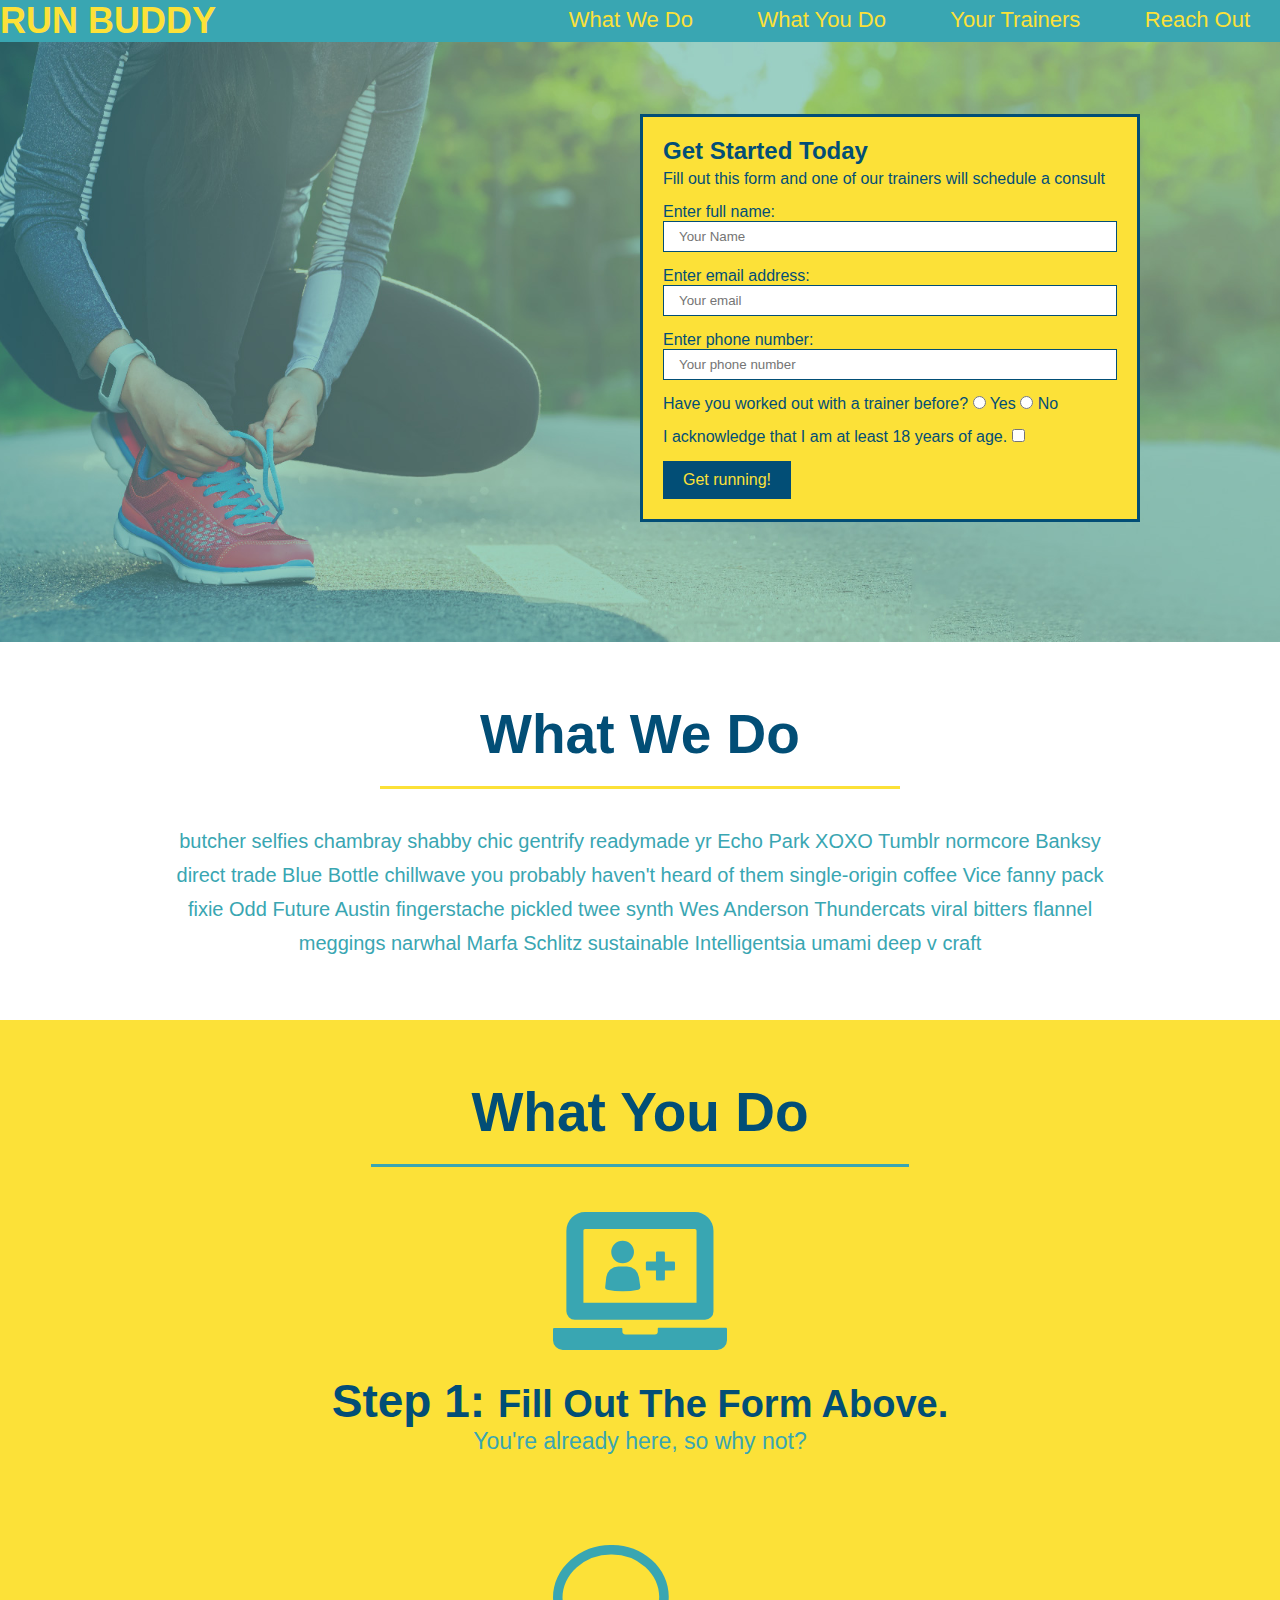
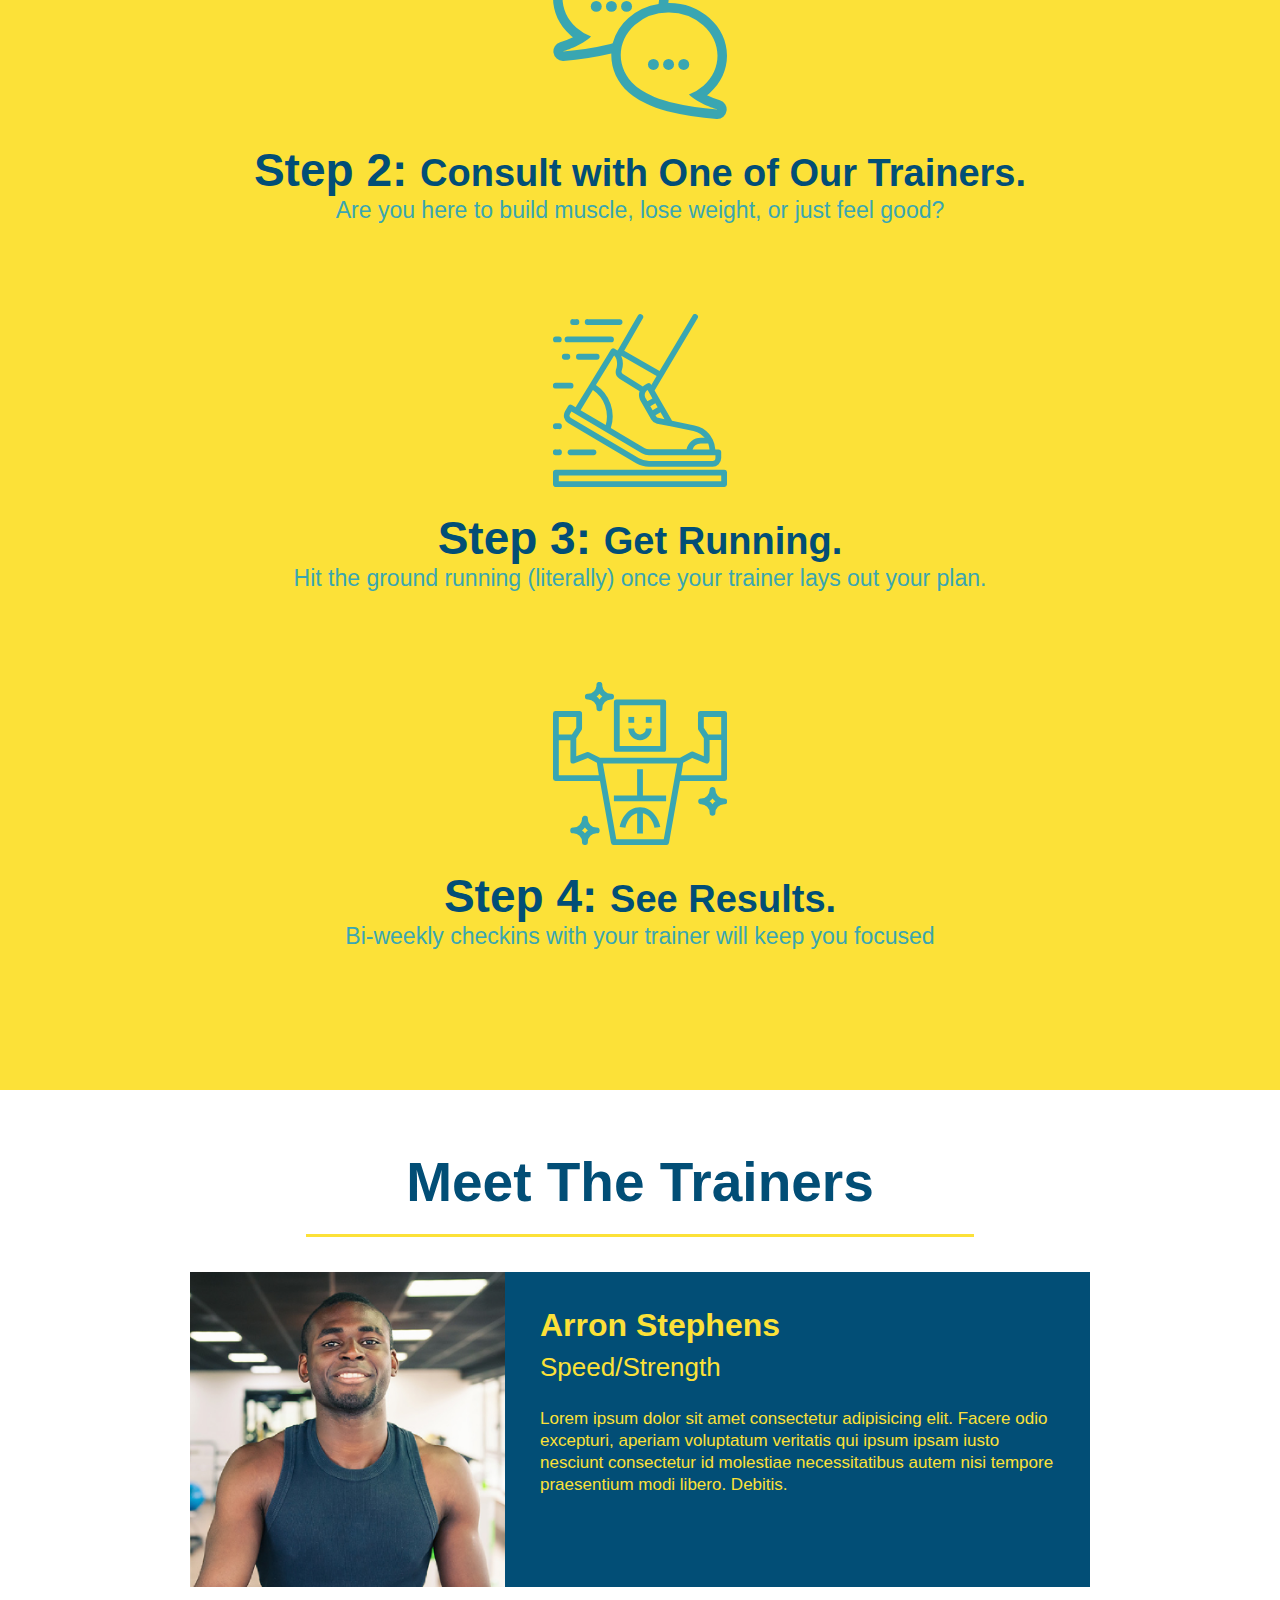
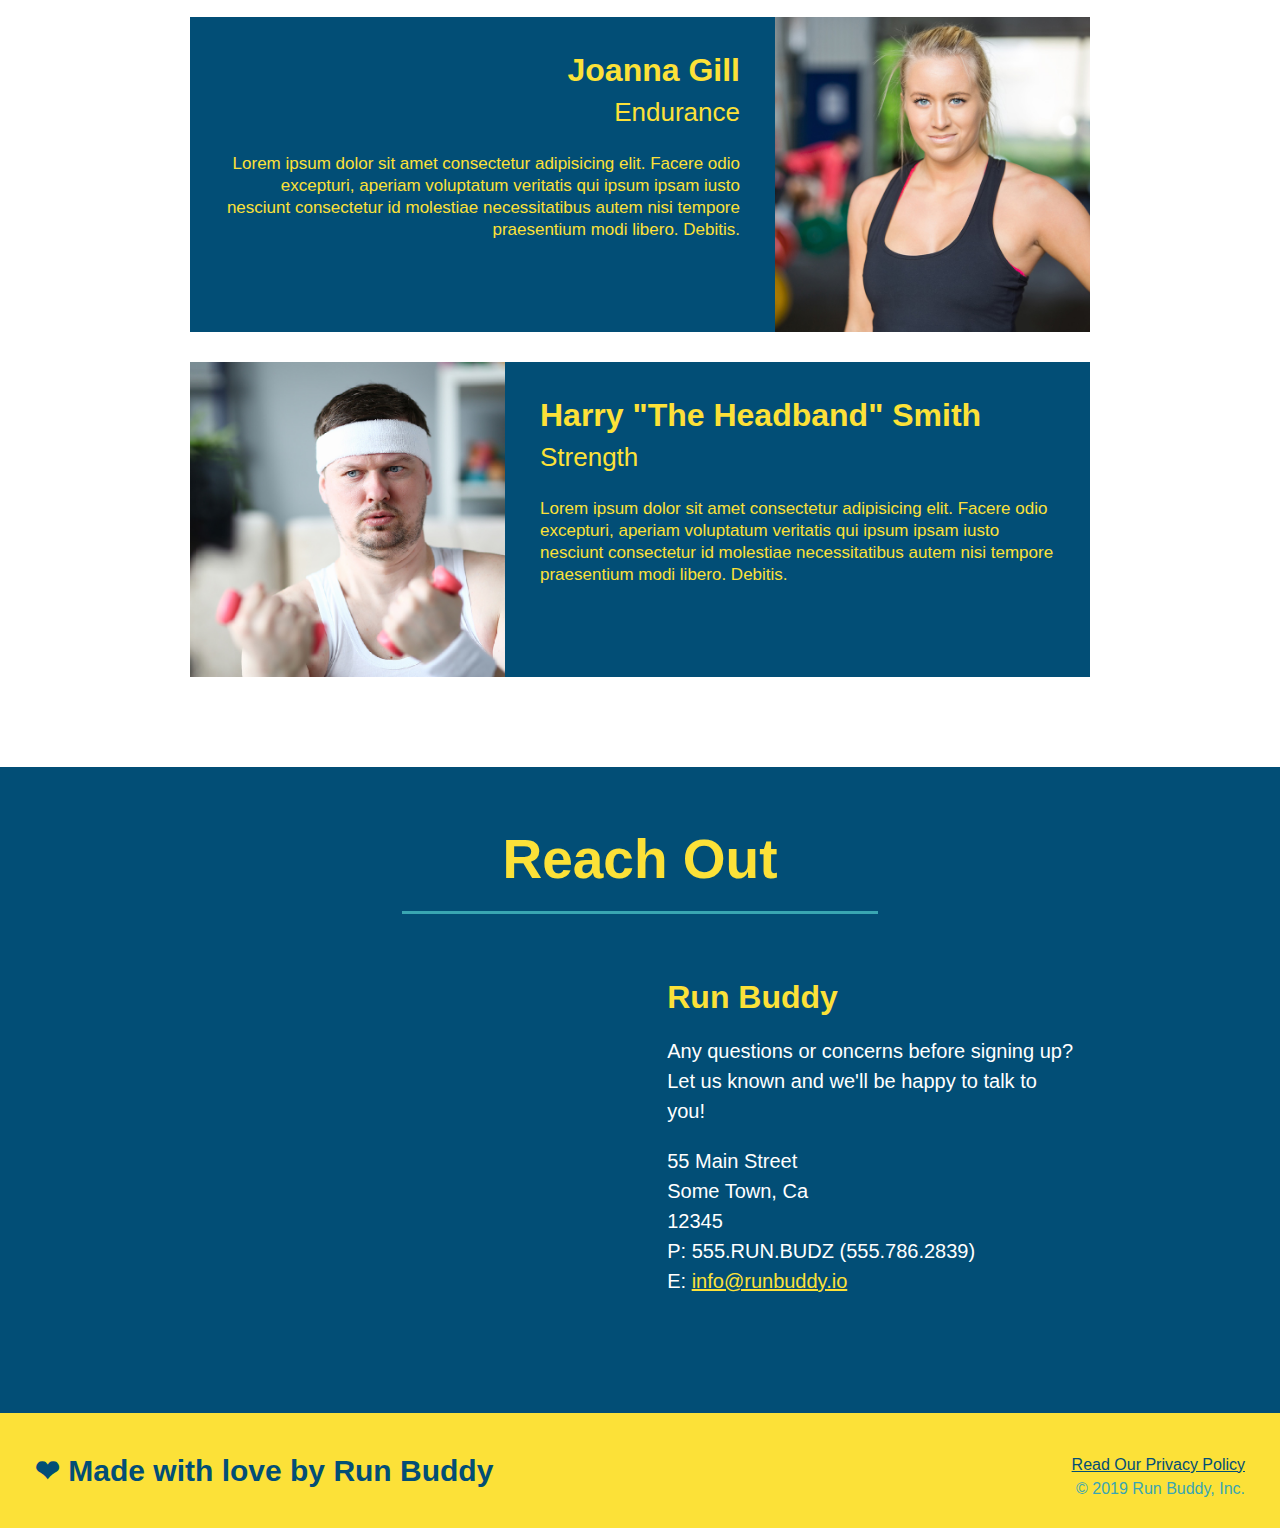
==== index.html @ b5756aca "privacy policy plus styles" ====
<!DOCTYPE html>
<html lang="en">
    <head>
        <meta charset="UTF-8" />
        <title>Run Buddy</title>
        <link rel="stylesheet" href="./assets/css/style.css">

        <header>
            <h1>
                <a href="/">RUN BUDDY</a>
            </h1>
            <nav>
                <!-- unordered list element -->
                <ul>
                    <!-- list item element -->
                    <li>
                        <!-- anchor element -->
                        <a href="#what-we-do">What We Do</a>
                    </li>
                    <li>
                        <a href="#what-you-do">What You Do</a>
                    </li>
                    <li>
                        <a href="#your-trainers">Your Trainers</a>
                    </li>
                    <li>
                        <a href="#reach-out">Reach Out</a>
                    </li>
                </ul>
            </nav>
        </header>

    </head>

    <body>
        <!-- navigation
        <header>
            <h1>
                RUN BUDDY
            </h1>
        </header>

        <!-- hero/jumbotron -->
        
        <section class="hero">
            <div class="hero-form">
                <h3>Get Started Today</h3>
                <p>Fill out this form and one of our trainers will schedule a consult</p>
                <form>
                    <label for="name">Enter full name:</label>
                    <input type="text" placeholder="Your Name" name="name" id="name" class="form-input"/>
                    <label for="email">Enter email address:</label>
                    <input type="email" placeholder="Your email" name="email" id="email" class="form-input" />
                    <label for="phone">Enter phone number:</label>
                    <input type="tel" placeholder="Your phone number" name="phone" id="phone" class="form-input" />
                    <p>
                        Have you worked out with a trainer before?
                        <input type="radio" name="trainer-confirm" id="trainer-yes" />
                        <label for="trainer-yes">Yes</label>
                        <input type="radio" name="trainer-confirm" id="trainer-no" />
                        <label for="trainer-no">No</label>
                    </p>
                    <p>
                        <label for="checkbox">
                            I acknowledge that I am at least 18 years of age.
                        </label>
                        <input type="checkbox" name="age-confirm" id="checkbox">
                    </p>
                    <button type="submit">
                        Get running!
                    </button>
                </form>
            </div>
        </section>

        <!-- "what we do" section -->
        <section id="what-we-do" class="intro">
            <h2 class="section-title primary-border">What We Do</h2>
            <p>
                butcher selfies chambray shabby chic gentrify readymade yr Echo Park XOXO Tumblr normcore Banksy direct trade Blue Bottle chillwave you probably haven't heard of them single-origin coffee Vice fanny pack fixie Odd Future Austin fingerstache pickled twee synth Wes Anderson Thundercats viral bitters flannel meggings narwhal Marfa Schlitz sustainable Intelligentsia umami deep v craft
            </p>
        </section>
        
        <!-- "what you do" section -->
        <section id="what-you-do" class="steps">
            <h2 class="section-title secondary-border">What You Do</h2>

            <div>
                <img src="./assets/images/step-1.svg" alt="" />
                <h3>Step 1: <span>Fill Out The Form Above.</span></h3>
                <p>You're already here, so why not?</p>
              </div>
            
              <div>
                <img src="./assets/images/step-2.svg" alt="" />
                <h3>Step 2: <span>Consult with One of Our Trainers.</span></h3>
                <p>Are you here to build muscle, lose weight, or just feel good?</p>
              </div>
            
              <div>
                <img src="./assets/images/step-3.svg" alt="" />
                <h3>Step 3: <span>Get Running.</span></h3>
                <p>Hit the ground running (literally) once your trainer lays out your plan.</p>
              </div>
            
              <div>
                <img src="./assets/images/step-4.svg" alt="" />
                <h3>Step 4: <span>See Results.</span></h3>
                <p>Bi-weekly checkins with your trainer will keep you focused</p>
              </div>

        </section>

        <!-- "meet the trainers" section-->
        <section id="your-trainers" class="trainers">
            <h2 class="section-title primary-border">
                Meet The Trainers
            </h2>
            
            <article class="trainer">
                <img src="./assets/images/trainer-1.jpg" alt="Arron Stephens in his workout clothes, ready to pump iron">
                <div class="trainer-bio text-left">
                    <h3>Arron Stephens</h3>
                    <h4>Speed/Strength</h4>
                    <p>
                        Lorem ipsum dolor sit amet consectetur adipisicing elit. Facere odio excepturi, aperiam voluptatum veritatis qui ipsum ipsam iusto nesciunt consectetur id molestiae necessitatibus autem nisi tempore praesentium modi libero. Debitis.
                    </p>
                </div>
            </article>

            <article class="trainer">
                <div class="trainer-bio text-right">
                    <h3>Joanna Gill</h3>
                    <h4>Endurance</h4>
                    <p>
                        Lorem ipsum dolor sit amet consectetur adipisicing elit. Facere odio excepturi, aperiam voluptatum veritatis qui ipsum ipsam iusto nesciunt consectetur id molestiae necessitatibus autem nisi tempore praesentium modi libero. Debitis.
                    </p>
                </div>
                <img src="./assets/images/trainer-2.jpg" alt="Joanna Gill cooling off after a workout">
            </article>

            <article class="trainer">
                <img src="./assets/images/trainer-3.jpg" alt="Harry Smith wearing a headband and lifting comically small pink weights">
                <div class="trainer-bio text-left">
                    <h3>Harry "The Headband" Smith</h3>
                    <h4>Strength</h4>
                    <p>
                        Lorem ipsum dolor sit amet consectetur adipisicing elit. Facere odio excepturi, aperiam voluptatum veritatis qui ipsum ipsam iusto nesciunt consectetur id molestiae necessitatibus autem nisi tempore praesentium modi libero. Debitis.
                    </p>
                </div>
            </article>

        </section>

        <!-- "reach out" section-->
        <section id="reach-out" class="contact">
            <h2 class="section-title secondary-border">Reach Out</h2>
                <div class="contact-info">
                    <iframe 
                        src="https://www.google.com/maps/embed?pb=!1m18!1m12!1m3!1d3105.150233261437!2d-77.038723849871!3d38.89767967947027!2m3!1f0!2f0!3f0!3m2!1i1024!2i768!4f13.1!3m3!1m2!1s0x89b7b78e00410e73%3A0xac8125363999a8f!2s1600%20Pennsylvania%20Avenue%20NW%2C%20Washington%2C%20DC%2020500!5e0!3m2!1sen!2sus!4v1616381120480!5m2!1sen!2sus" 
                        frameborder="0"
                        height="400"
                        width="400"
                        style="border:0"
                        allowfullscreen
                    >
                    </iframe>
                
                
                    <div>
                        <h3>Run Buddy</h3>
                        <p>
                            Any questions or concerns before signing up?
                            <br />
                            Let us known and we'll be happy to talk to you!
                        </p>
                        <address>
                            55 Main Street <br />
                            Some Town, Ca <br />
                            12345<br />
                            P: 555.RUN.BUDZ (555.786.2839)<br />
                            E: <a href="mailto:info@runbuddy.io">info@runbuddy.io</a>
                        </address>
                    </div>
                </div>
        </section>

        <!-- footer-->
        <footer>
            <h2>&#10084 Made with love by Run Buddy</h2>
            <div>
                <a href="./privacy-policy.html">Read Our Privacy Policy</a><br />
                &copy; 2019 Run Buddy, Inc.
            </div>
        </footer>
    </body>

</html>
---- assets/css/style.css ----
* {
    margin: 0px;
    padding: 0px;
    box-sizing: border-box;
}

body {
    /* more on this crazy alphanumerical value in a minute! */
    color: #39a6b2;
    font-family: Helvetica, Arial, sans-serif;
  }

header {
    padding: 20px 35 px;
    background-color: #39a6b2;
}

header h1 {
    font-weight: bold;
    font-size: 36px;
    color: #fce138;
    margin: 0;
    display: inline;
}

header a {
    color: #fce138;
    text-decoration: none;
    color: #fce138;
}

header nav {
    float: right;
    margin: 7px 0;
}

header nav ul li {
    display: inline;
}

header nav ul li a {
    margin: 0 30px;
    font-weight: lighter;
    font-size: 22px;
}



/* feet stuff */
footer {
    background: #fce138;
    width: 100%;
    padding: 40px 35px;
}

footer h2 {
    display: inline;
    color: #024e76;
    font-size: 30px;
    margin: 0px;
}

footer div {
    float: right;
    line-height: 1.5;
    text-align: right;
}

footer a {
    color: #024e76;
}

section {
    padding: 60px;
    /* background-image: url(../images/hero-bg.jpg); */
}

/* hero */
.hero {
    background-image: url(../images/hero-bg.jpg);
    height: 600px;
    background-size: cover;
    background-position: center;
    position: relative;
}

.hero-form {
    background-color: #fce138;
    padding: 20px;
    width: 500px;
    color: #024e76;
    border-style: solid;
    border-width: 3px;
    border-color: #024e76;
    position: absolute;
    bottom: 120px;
    right: 140px;
}

.hero-form h3 {
    font-size: 24px;
    margin: 0;
}

.hero-form p {
    margin: 5px 0 15px 0;
}

.hero-form label {
    margin-bottom: 0 5px;
}

.hero-form button {
    color: #fce138;
    background-color: #024e76;
    border: none;
    padding: 10px 20px;
    font-size: 16px;
}

.form-input {
    border: 1px solid #024e76;
    display: block;
    padding: 7px 15px;
    color: #024e76;
    width: 100%;
    margin-bottom: 15px;
}

.intro {
    text-align: center;
}

.intro p {
    line-height: 1.7;
    color: #39a6b2;
    width: 80%;
    font-size: 20px;
    margin: 0 auto;
}

.steps {
    text-align: center;
    background: #fce138;
}

.steps div {
    margin-bottom: 80px;
}

.steps img {
    width: 15%;
    margin: 10px 0;
}

.steps h3 {
    color: #024e76;
    font-size: 46px;
    margin-top: 10px;
}

.steps span {
    font-size: 38px;
}

.steps p {
    color: #39a6b2;
    font-size: 23px;
}

.section-title {
    font-size: 55px;
    color: #024e76;
    margin-bottom: 35px;
    padding: 0 100px 20px 100px;
    display: inline-block;
    border-bottom: 3px solid;
  }
  
  .primary-border {
    border-color: #fce138;
  }
  
  .secondary-border {
    border-color: #39a6b2;
  }

  .trainers {
      text-align: center;
  }

  .trainer {
      width: 900px;
      margin: 0 auto 30px auto;
      background: #024e76;
      color: #fce138;
      overflow: auto;
  }

  .trainer img {
      width: 35%;
      float: left;
  }

  .trainer-bio {
      padding: 35px;
      float: left;
      width: 65%;
  }

.text-left {
    text-align: left;
}

.text-right {
    text-align: right;
}

.trainer-bio h3 {
    font-size: 32px;
    margin-bottom: 8px;
  }
  
.trainer-bio h4 {
    font-weight: lighter;
    font-size: 26px;
    margin-bottom: 25px;
  }
  
.trainer-bio p {
    font-size: 17px;
    line-height: 1.3;
  }

/* REACH OUT STYLES START */
.contact {
    text-align: center;
    background: #024e76;
  }

.contact h2 {
    color: #fce138;
}

  .contact-info h3 {
    color: #fce138;
    font-size: 32px;
  }
  
  .contact-info p, .contact-info address {
    margin: 20px 0;
    line-height: 1.5;
    font-size: 20px;
    font-style: normal;
  }
  
  .contact-info a {
    color: #fce138;
  }

  .contact-info iframe {
    width: 400px;
    height: 400px;
}

.contact-info div {
    width: 410px;
    display: inline-block;
    vertical-align: top;
    text-align: left;
    margin: 30px 0 0 60px;
    color: white;
  }
  
  /* REACH OUT STYLES END */
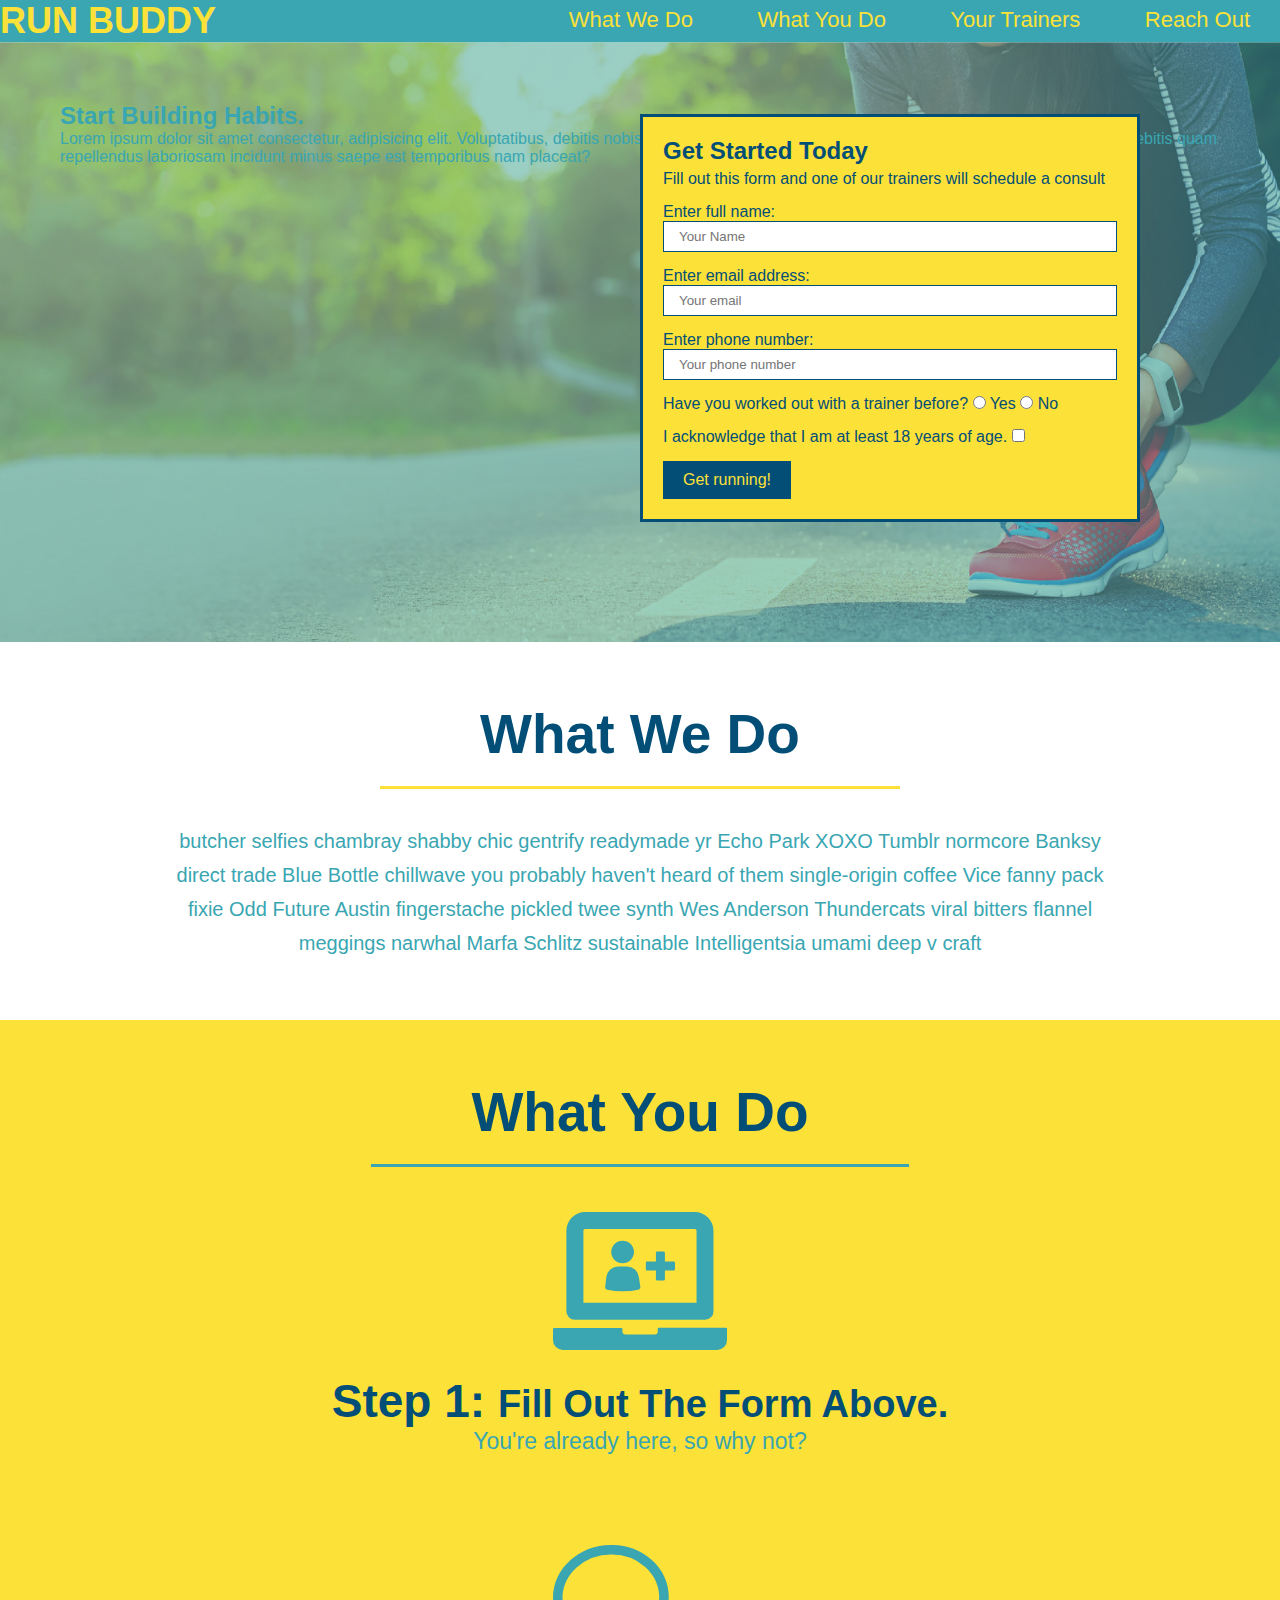
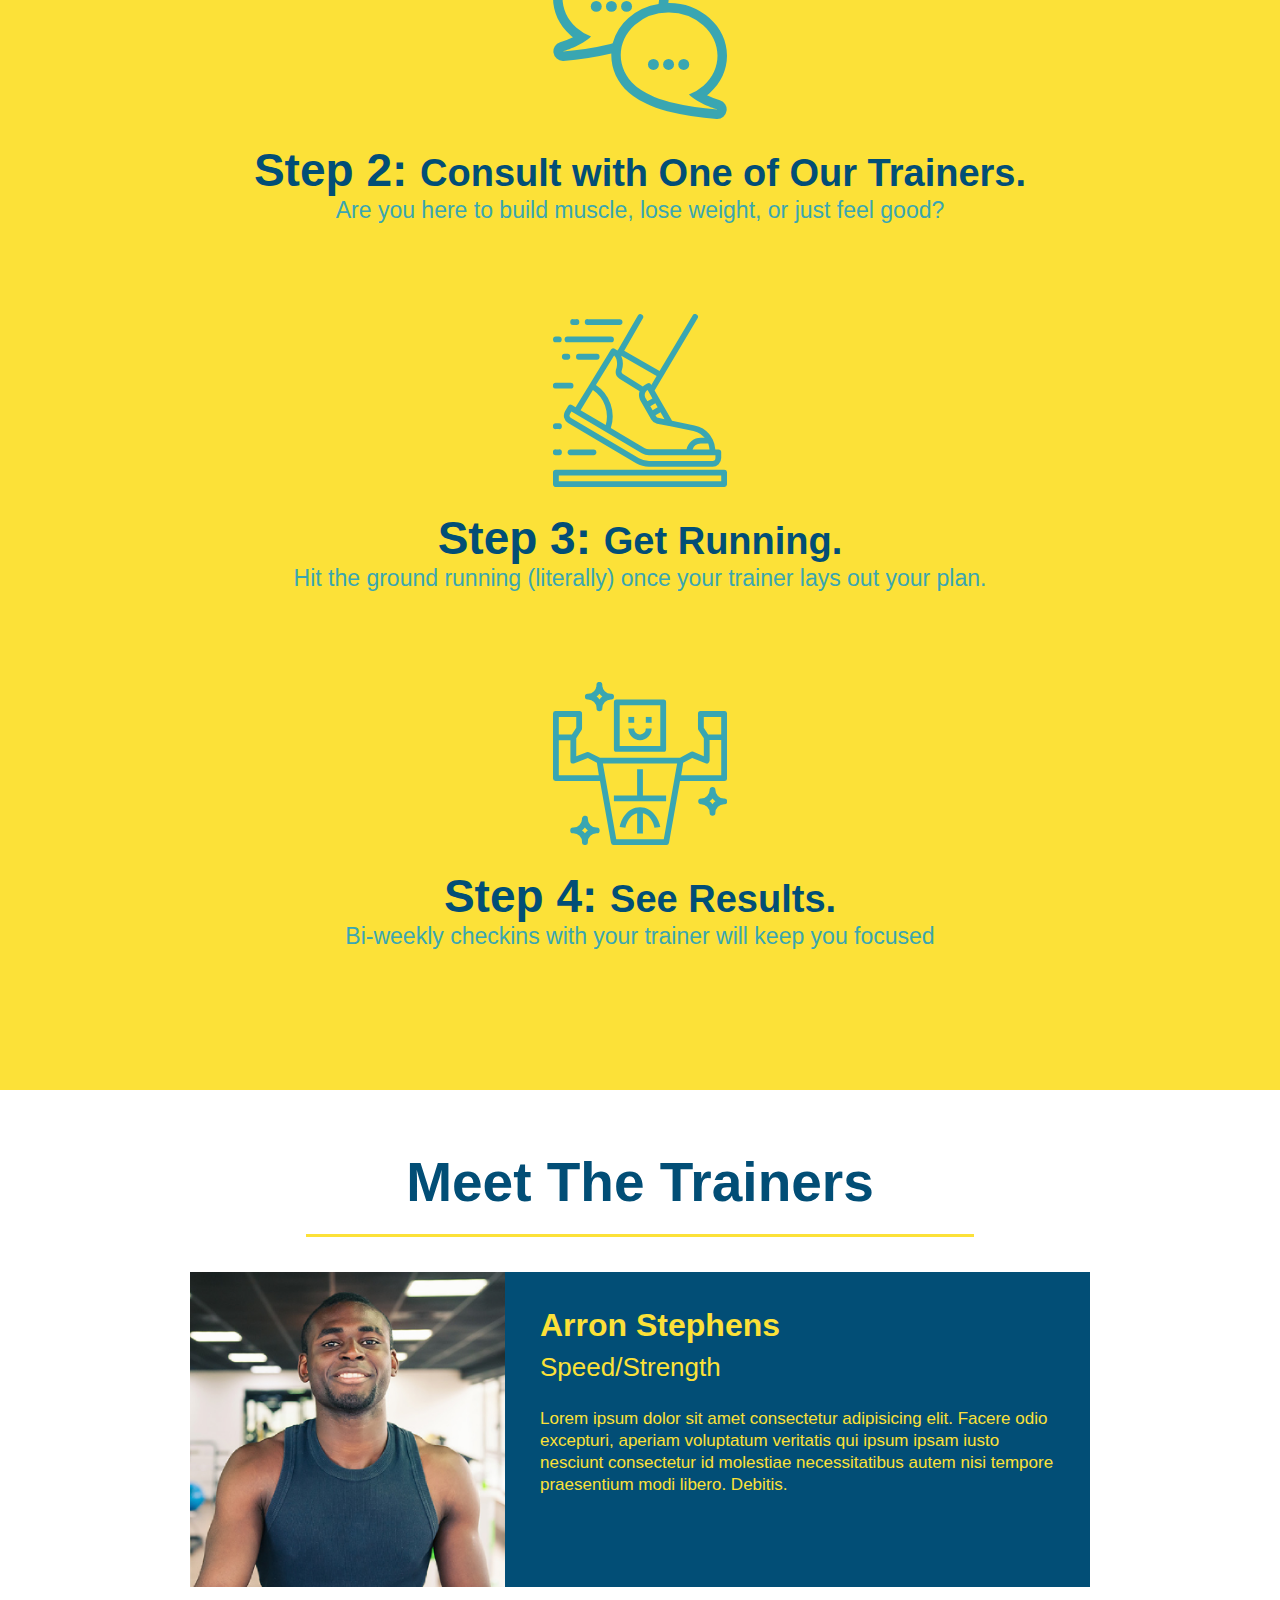
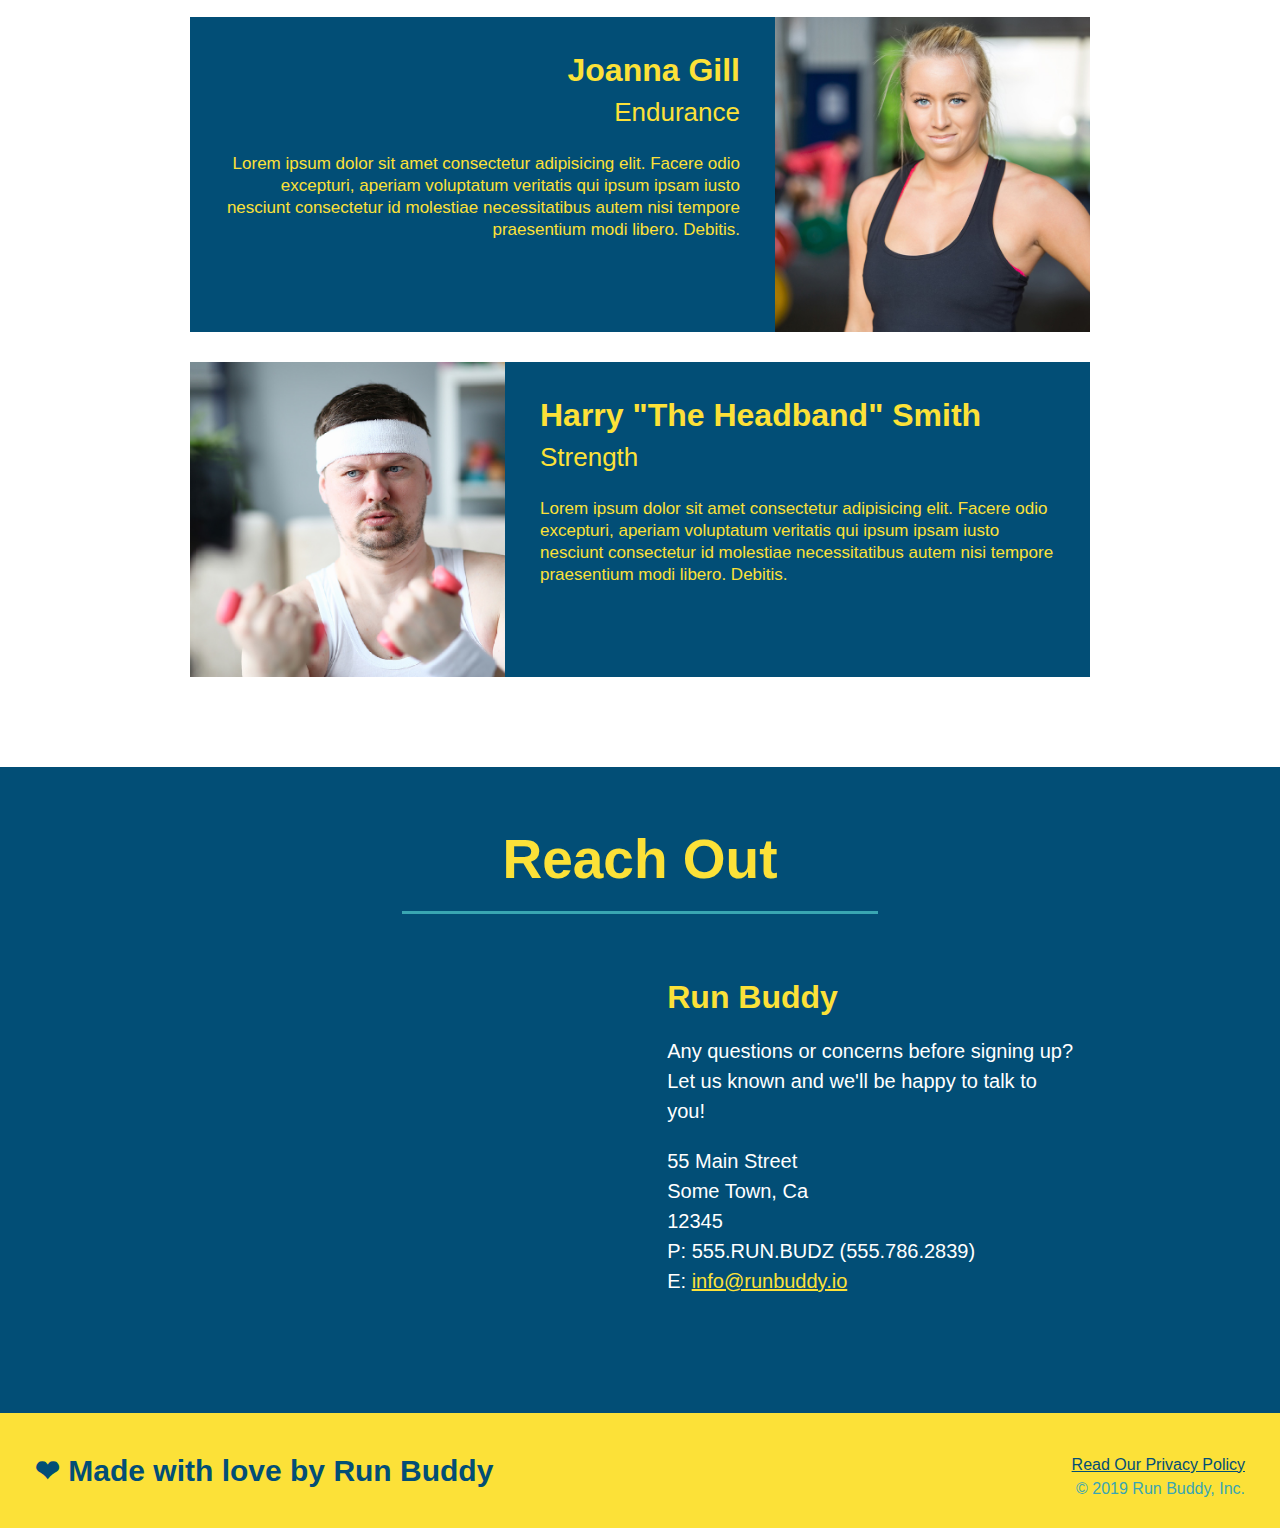
==== commit cbb82d92: "add content to hero, replace image" ====
--- a/index.html
+++ b/index.html
@@ -43,6 +43,10 @@
         <!-- hero/jumbotron -->
         
         <section class="hero">
+            <div class="hero-cta">
+                <h2>Start Building Habits.</h2>
+                <p>Lorem ipsum dolor sit amet consectetur, adipisicing elit. Voluptatibus, debitis nobis accusamus perspiciatis id eaque libero laudantium. Earum, suscipit debitis quam repellendus laboriosam incidunt minus saepe est temporibus nam placeat?</p>
+            </div>
             <div class="hero-form">
                 <h3>Get Started Today</h3>
                 <p>Fill out this form and one of our trainers will schedule a consult</p>
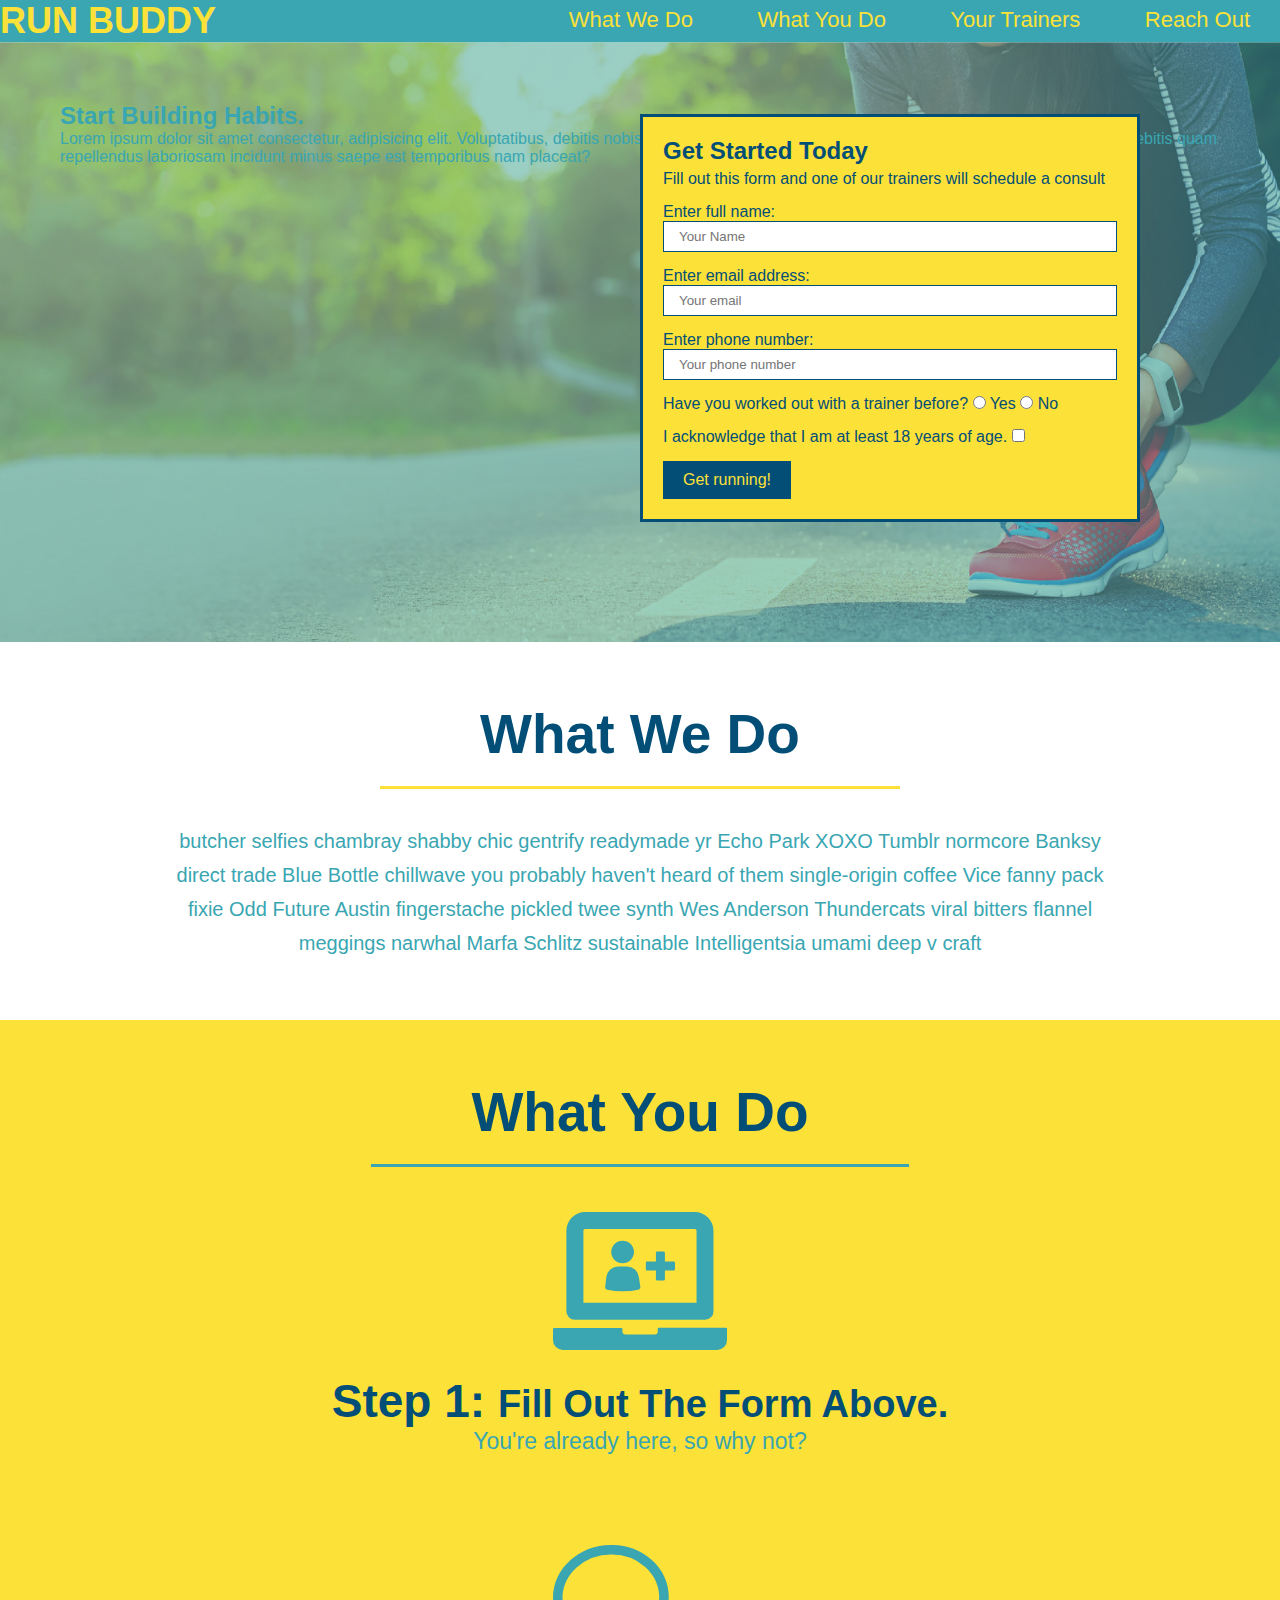
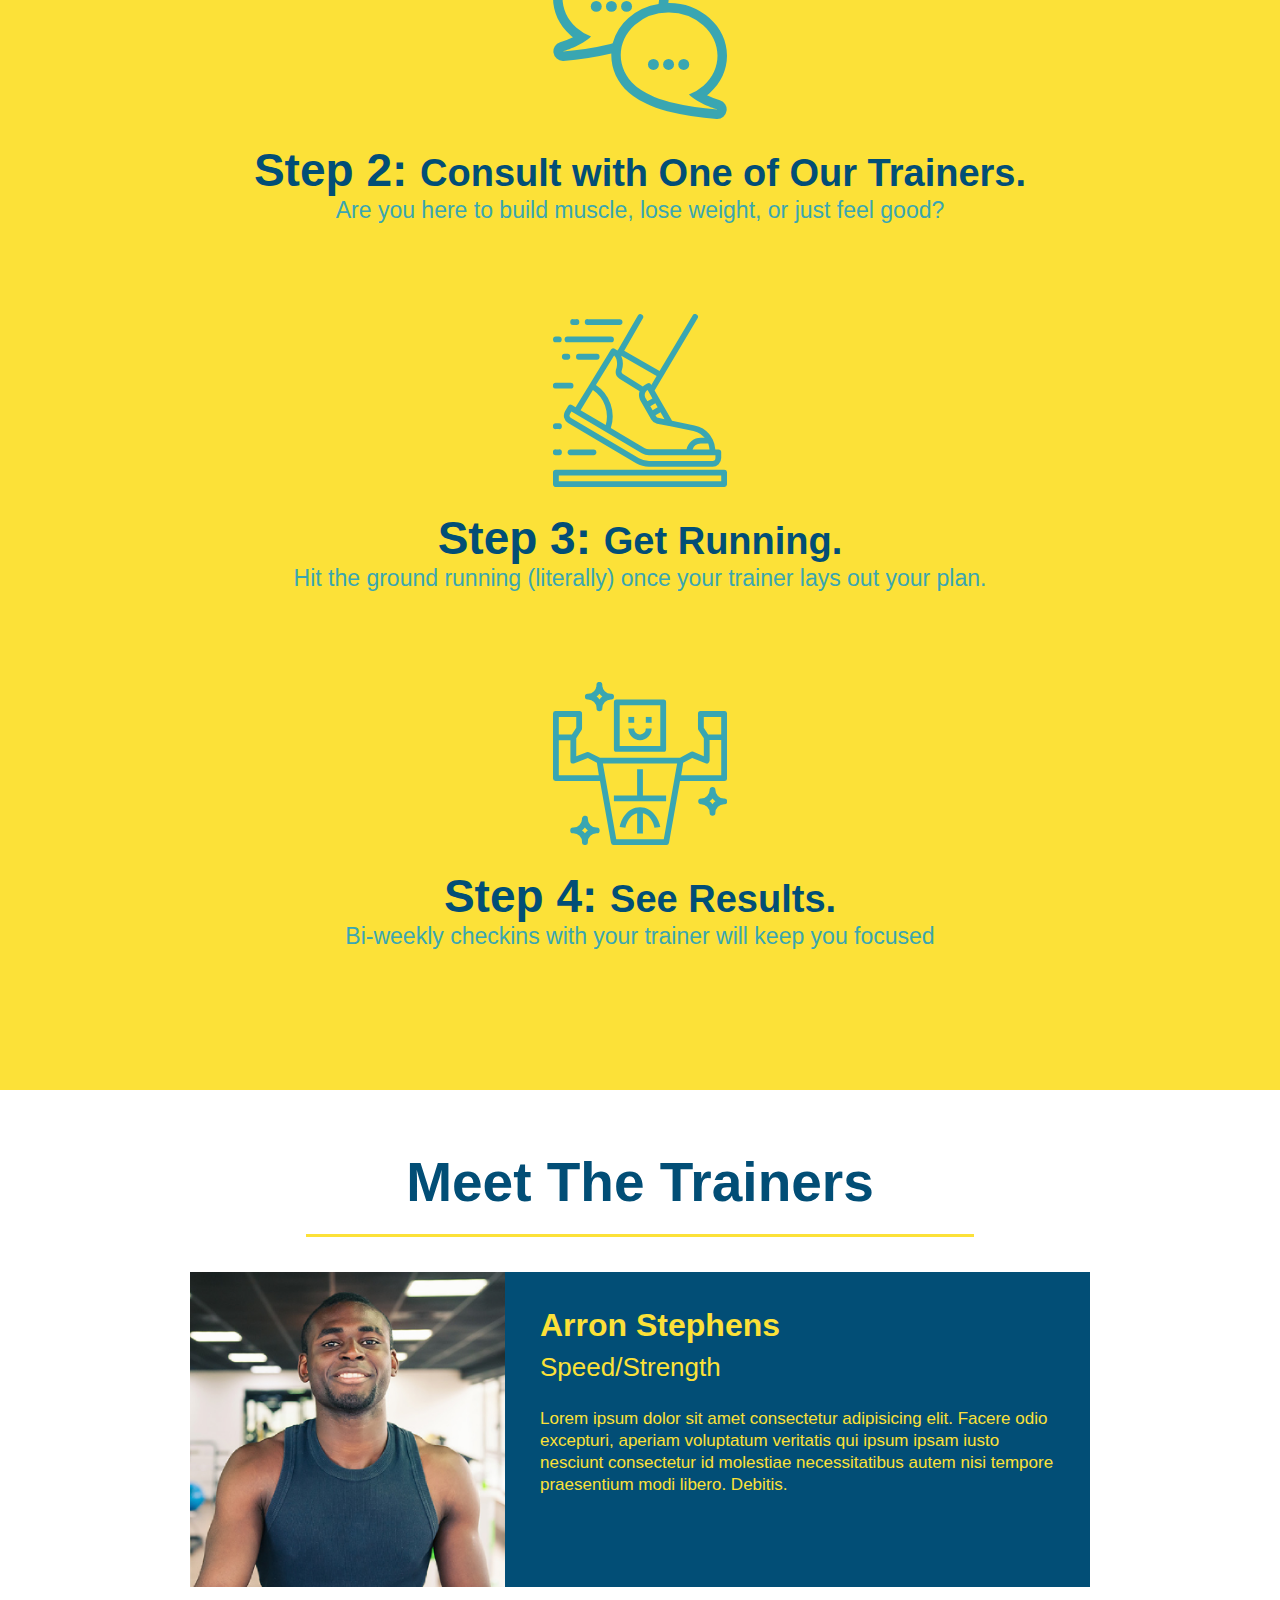
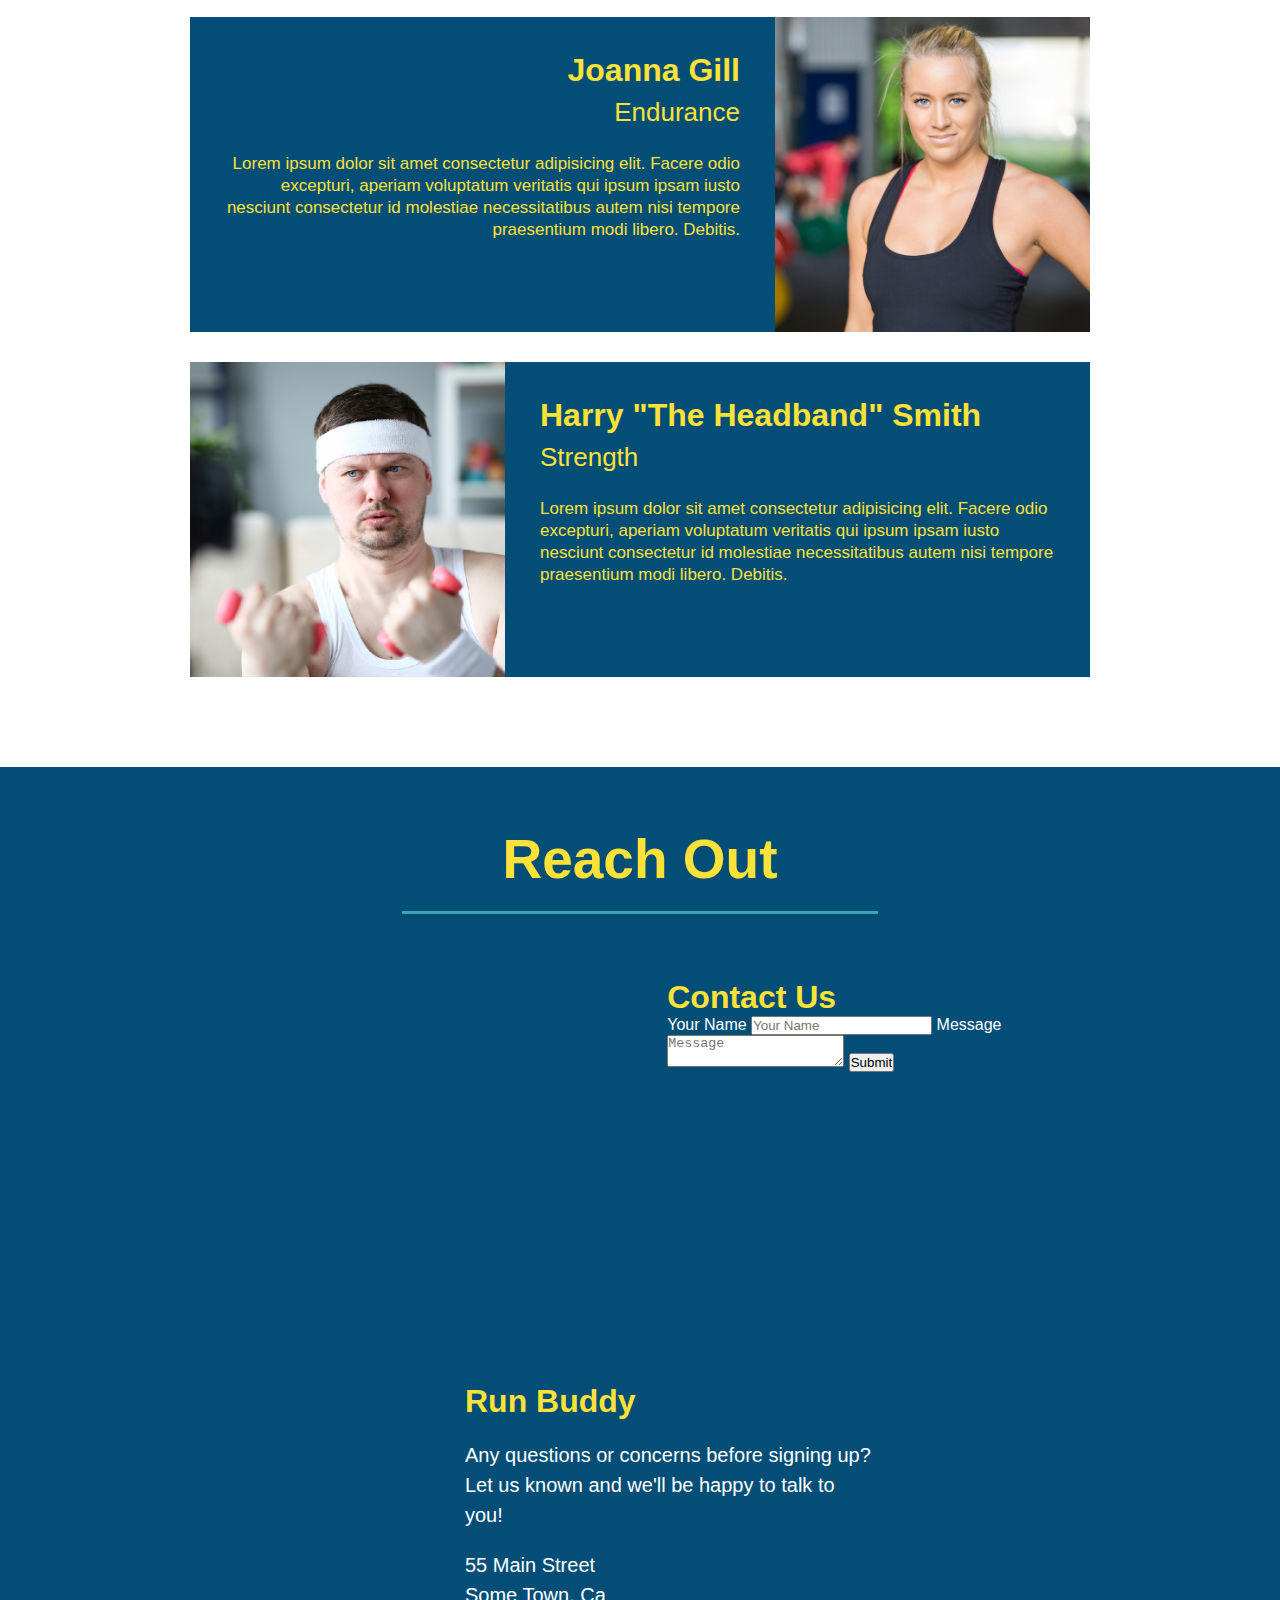
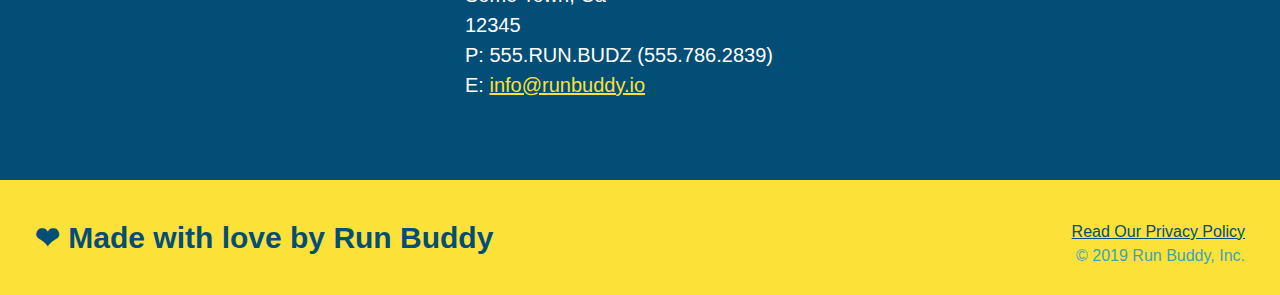
==== commit 15fab98b: "added contact form" ====
--- a/index.html
+++ b/index.html
@@ -169,7 +169,18 @@
                         allowfullscreen
                     >
                     </iframe>
-                
+                <div class="contact-form">
+                    <h3>Contact Us</h3>
+                    <form>
+                        <label for="contact-name">Your Name</label>
+                        <input type="text" id="contact-name" placeholder="Your Name">
+
+                        <label for="contact-message">Message</label>
+                        <textarea type="text" id="contact-message" placeholder="Message"></textarea>
+
+                        <button type="submit">Submit</button>
+                    </form>
+                </div>
                 
                     <div>
                         <h3>Run Buddy</h3>
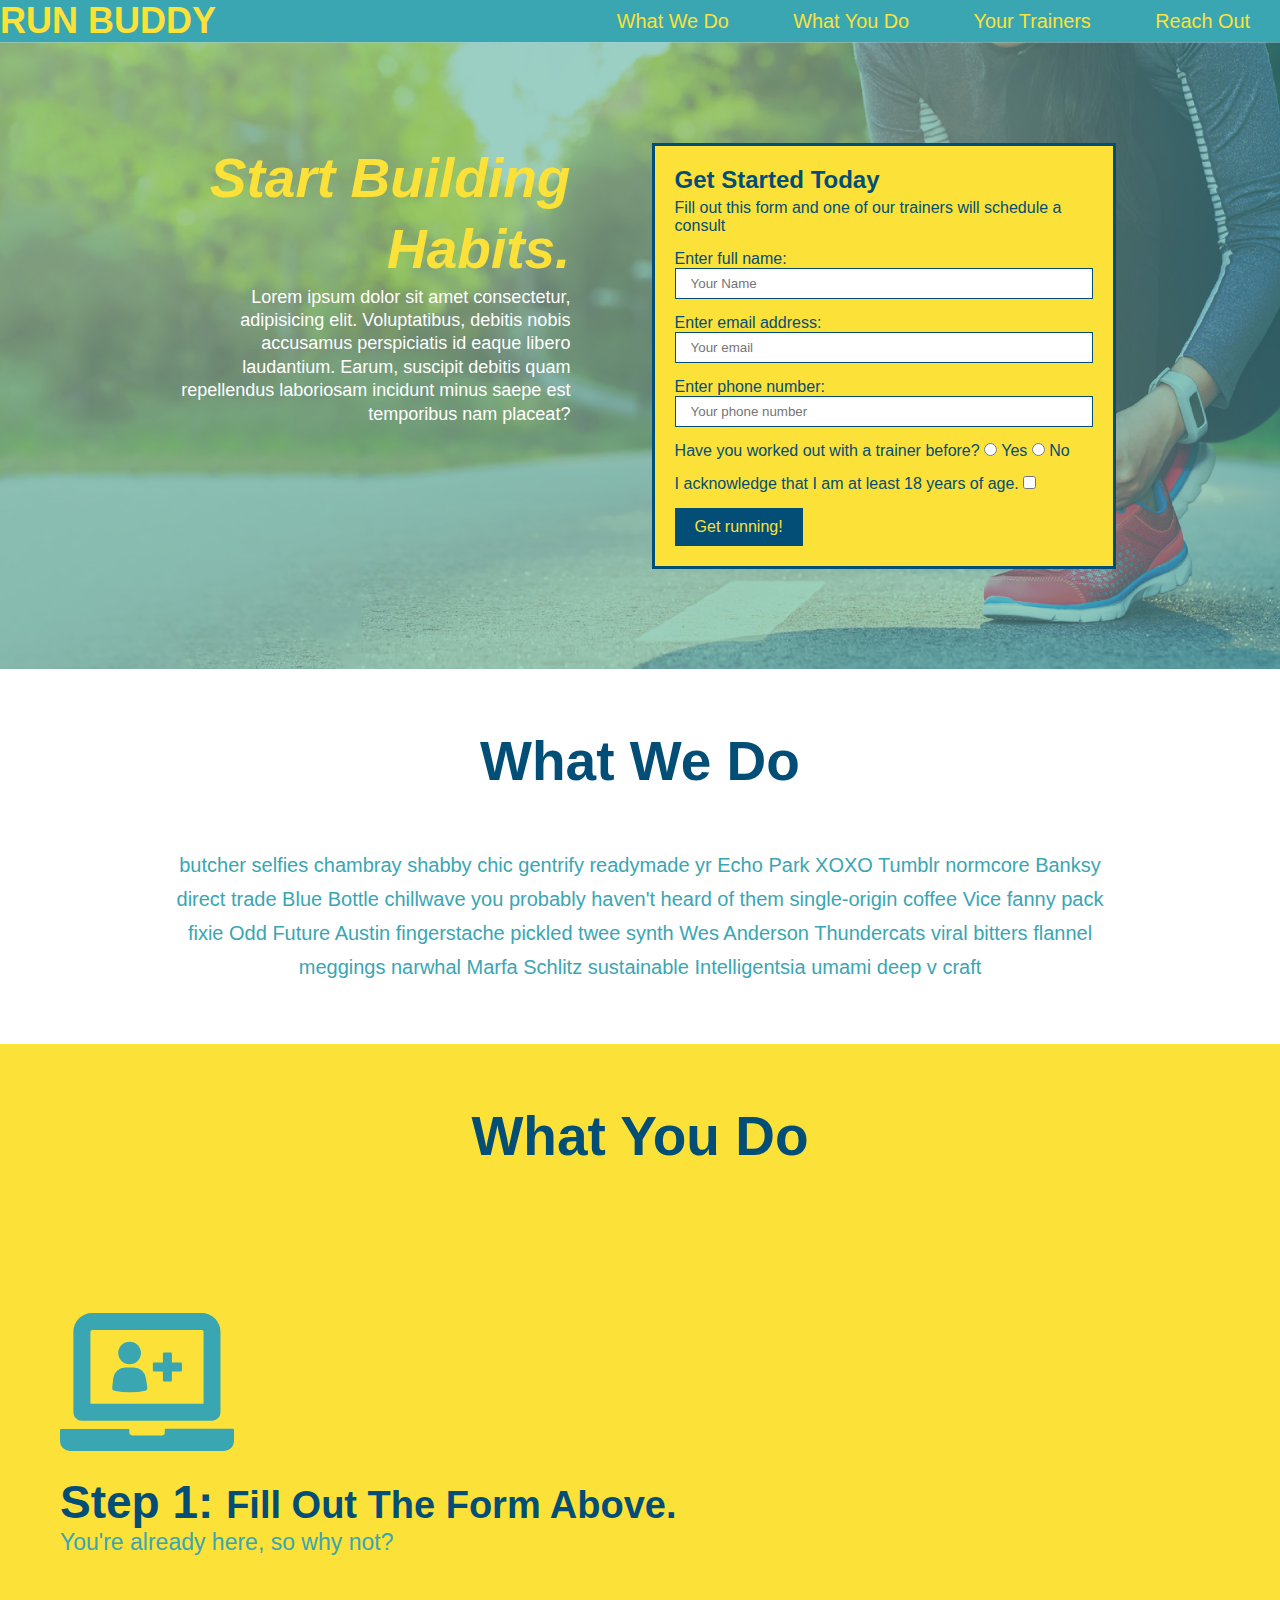
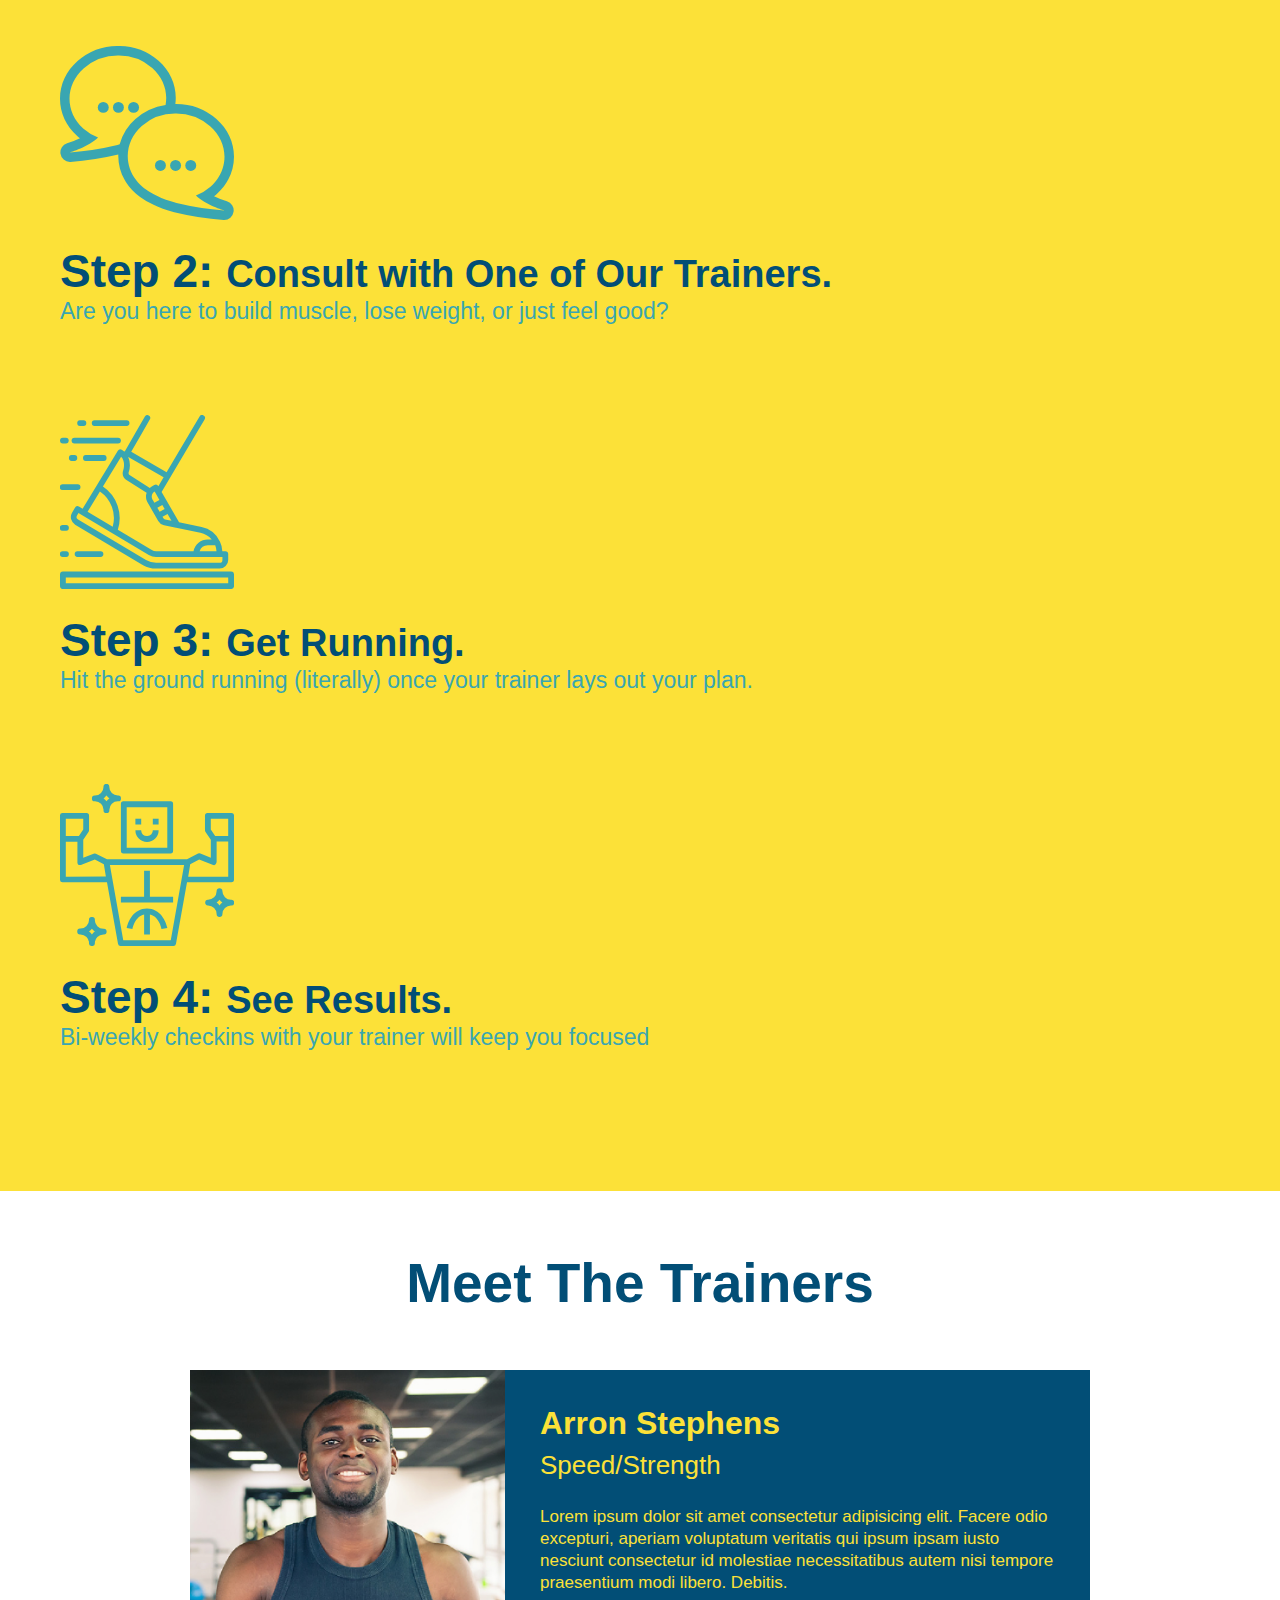
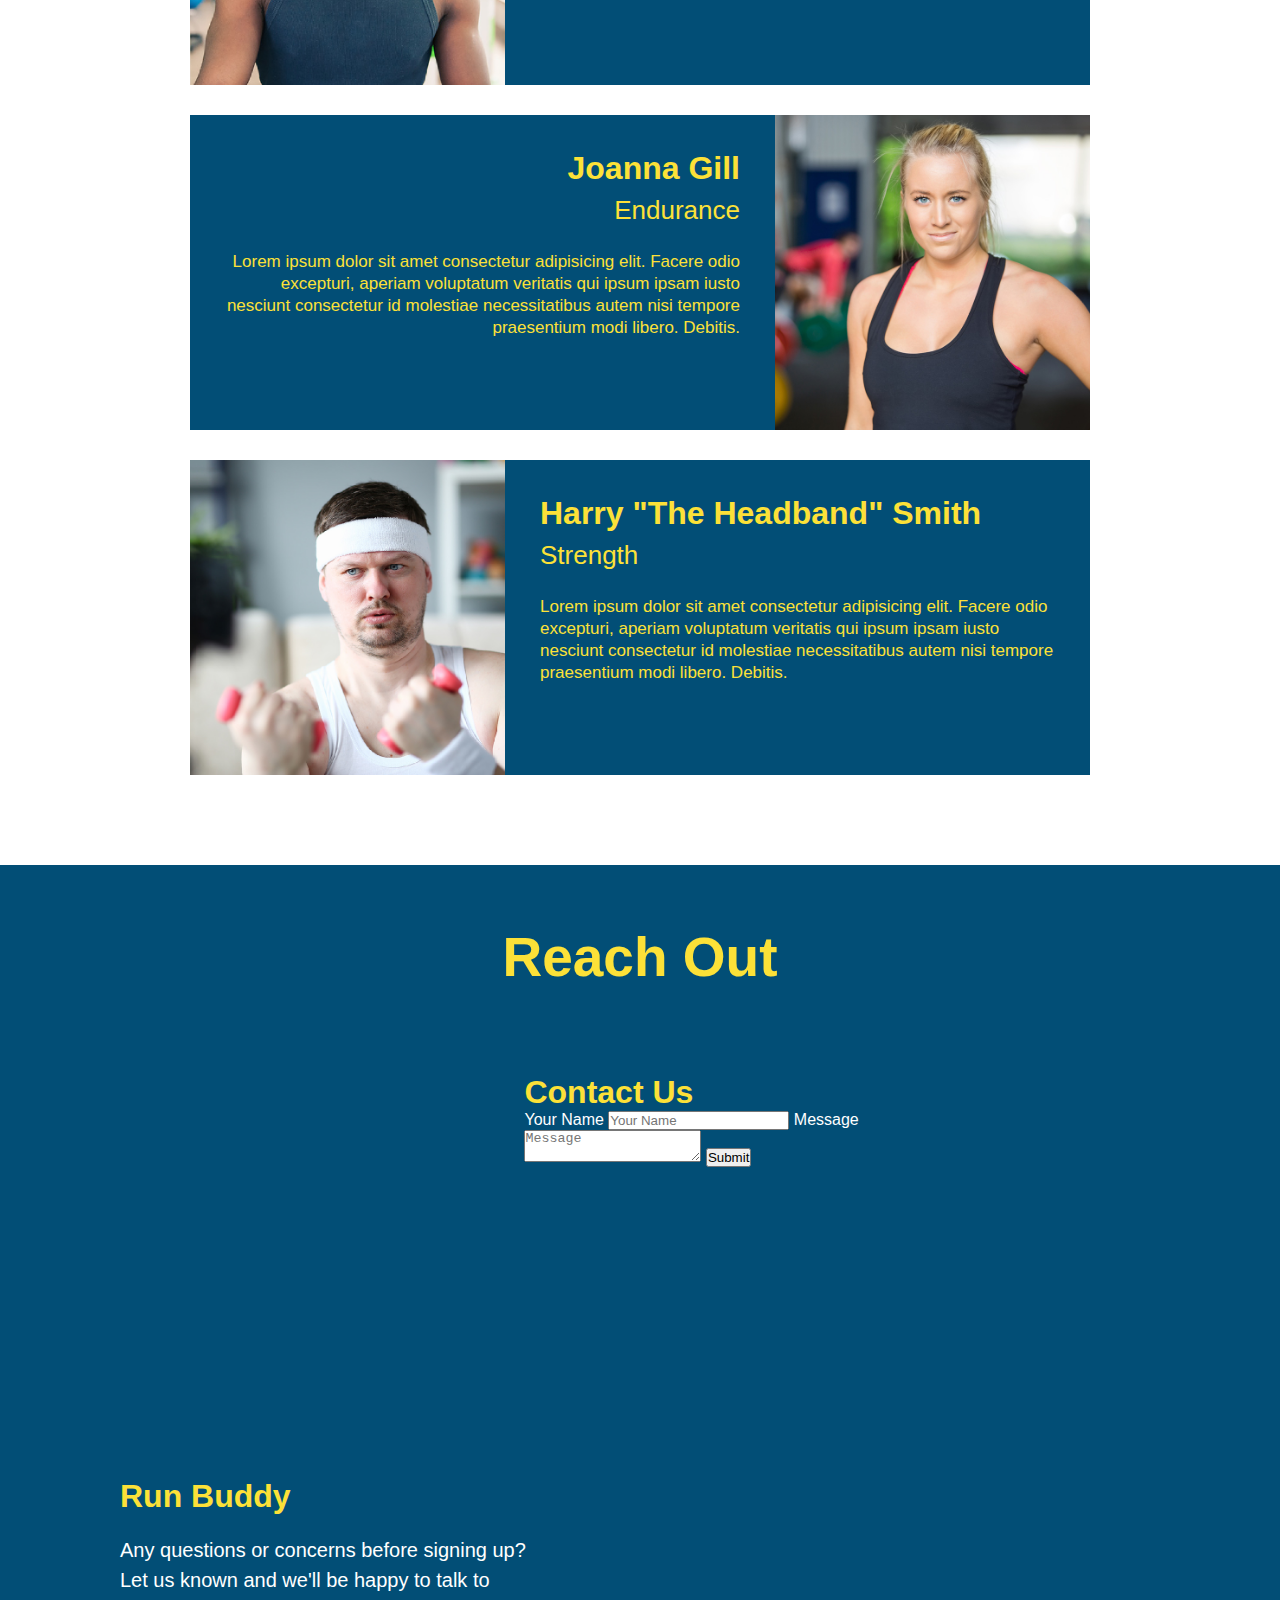
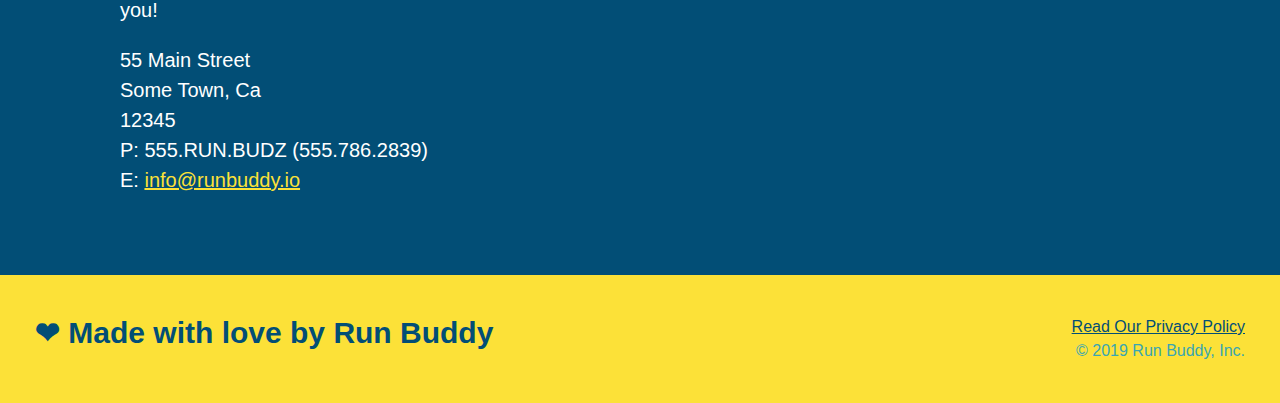
==== commit e03f8e12: "added flexbox to front page" ====
--- a/index.html
+++ b/index.html
@@ -79,16 +79,21 @@
 
         <!-- "what we do" section -->
         <section id="what-we-do" class="intro">
-            <h2 class="section-title primary-border">What We Do</h2>
-            <p>
-                butcher selfies chambray shabby chic gentrify readymade yr Echo Park XOXO Tumblr normcore Banksy direct trade Blue Bottle chillwave you probably haven't heard of them single-origin coffee Vice fanny pack fixie Odd Future Austin fingerstache pickled twee synth Wes Anderson Thundercats viral bitters flannel meggings narwhal Marfa Schlitz sustainable Intelligentsia umami deep v craft
-            </p>
+             <div class="flex-row">
+                <h2 class="section-title primary-border">What We Do</h2>
+            </div>    
+            <div class="flex-row">   
+                <p>
+                    butcher selfies chambray shabby chic gentrify readymade yr Echo Park XOXO Tumblr normcore Banksy direct trade Blue Bottle chillwave you probably haven't heard of them single-origin coffee Vice fanny pack fixie Odd Future Austin fingerstache pickled twee synth Wes Anderson Thundercats viral bitters flannel meggings narwhal Marfa Schlitz sustainable Intelligentsia umami deep v craft
+                </p>
+            </div>
         </section>
         
         <!-- "what you do" section -->
         <section id="what-you-do" class="steps">
-            <h2 class="section-title secondary-border">What You Do</h2>
-
+            <div class="flex-row">
+                <h2 class="section-title secondary-border">What You Do</h2>
+            </div>
             <div>
                 <img src="./assets/images/step-1.svg" alt="" />
                 <h3>Step 1: <span>Fill Out The Form Above.</span></h3>
@@ -117,10 +122,11 @@
 
         <!-- "meet the trainers" section-->
         <section id="your-trainers" class="trainers">
-            <h2 class="section-title primary-border">
-                Meet The Trainers
-            </h2>
-            
+            <div class="flex-row"> 
+                <h2 class="section-title primary-border">
+                    Meet The Trainers
+                </h2>
+            </div>
             <article class="trainer">
                 <img src="./assets/images/trainer-1.jpg" alt="Arron Stephens in his workout clothes, ready to pump iron">
                 <div class="trainer-bio text-left">
@@ -158,7 +164,9 @@
 
         <!-- "reach out" section-->
         <section id="reach-out" class="contact">
-            <h2 class="section-title secondary-border">Reach Out</h2>
+            <div class="flex-row">
+                <h2 class="section-title secondary-border">Reach Out</h2>
+            </div>   
                 <div class="contact-info">
                     <iframe 
                         src="https://www.google.com/maps/embed?pb=!1m18!1m12!1m3!1d3105.150233261437!2d-77.038723849871!3d38.89767967947027!2m3!1f0!2f0!3f0!3m2!1i1024!2i768!4f13.1!3m3!1m2!1s0x89b7b78e00410e73%3A0xac8125363999a8f!2s1600%20Pennsylvania%20Avenue%20NW%2C%20Washington%2C%20DC%2020500!5e0!3m2!1sen!2sus!4v1616381120480!5m2!1sen!2sus" 
--- a/assets/css/style.css
+++ b/assets/css/style.css
@@ -13,6 +13,9 @@
 header {
     padding: 20px 35 px;
     background-color: #39a6b2;
+    display: flex;
+    justify-content: space-between;
+    flex-wrap: wrap;
 }
 
 header h1 {
@@ -20,7 +23,6 @@
     font-size: 36px;
     color: #fce138;
     margin: 0;
-    display: inline;
 }
 
 header a {
@@ -30,8 +32,12 @@
 }
 
 header nav {
-    float: right;
     margin: 7px 0;
+    display: flex;
+    flex-wrap: wrap;
+    justify-content: space-between;
+    align-items: center;
+    list-style: none;
 }
 
 header nav ul li {
@@ -41,7 +47,8 @@
 header nav ul li a {
     margin: 0 30px;
     font-weight: lighter;
-    font-size: 22px;
+    font-size: 1.55vw;
+
 }
 
 
@@ -51,17 +58,18 @@
     background: #fce138;
     width: 100%;
     padding: 40px 35px;
+    display: flex;
+    justify-content: space-between;
+    flex-wrap: wrap;
 }
 
 footer h2 {
-    display: inline;
     color: #024e76;
     font-size: 30px;
     margin: 0px;
 }
 
 footer div {
-    float: right;
     line-height: 1.5;
     text-align: right;
 }
@@ -78,23 +86,22 @@
 /* hero */
 .hero {
     background-image: url(../images/hero-bg.jpg);
-    height: 600px;
     background-size: cover;
     background-position: center;
-    position: relative;
+    display: flex;
+    justify-content: center;
+    flex-wrap: wrap;
 }
 
 .hero-form {
     background-color: #fce138;
     padding: 20px;
-    width: 500px;
     color: #024e76;
     border-style: solid;
     border-width: 3px;
     border-color: #024e76;
-    position: absolute;
-    bottom: 120px;
-    right: 140px;
+    width: 40%;
+    margin: 3.5%;
 }
 
 .hero-form h3 {
@@ -118,6 +125,23 @@
     font-size: 16px;
 }
 
+.hero-cta {
+    width: 35%;
+    text-align: right;
+    margin: 3.5%;
+    color: #fff;
+    font-size: 18px;
+    line-height: 1.3;
+}
+
+.hero-cta h2 {
+    font-style: italic;
+    font-size: 55px;
+    color: #fce138;
+}
+
+/* end hero */
+
 .form-input {
     border: 1px solid #024e76;
     display: block;
@@ -125,10 +149,6 @@
     color: #024e76;
     width: 100%;
     margin-bottom: 15px;
-}
-
-.intro {
-    text-align: center;
 }
 
 .intro p {
@@ -137,10 +157,10 @@
     width: 80%;
     font-size: 20px;
     margin: 0 auto;
+    text-align: center;
 }
 
 .steps {
-    text-align: center;
     background: #fce138;
 }
 
@@ -171,10 +191,10 @@
 .section-title {
     font-size: 55px;
     color: #024e76;
-    margin-bottom: 35px;
-    padding: 0 100px 20px 100px;
-    display: inline-block;
-    border-bottom: 3px solid;
+    margin: 0 auto 35px auto;
+    padding-bottom: 20px;
+    text-align: center;
+    width: 50%;
   }
   
   .primary-border {
@@ -186,7 +206,6 @@
   }
 
   .trainers {
-      text-align: center;
   }
 
   .trainer {
@@ -234,7 +253,6 @@
 
 /* REACH OUT STYLES START */
 .contact {
-    text-align: center;
     background: #024e76;
   }
 
@@ -272,4 +290,8 @@
     color: white;
   }
   
-  /* REACH OUT STYLES END */+  /* REACH OUT STYLES END */
+
+  .flex-row {
+      display: flex;
+  }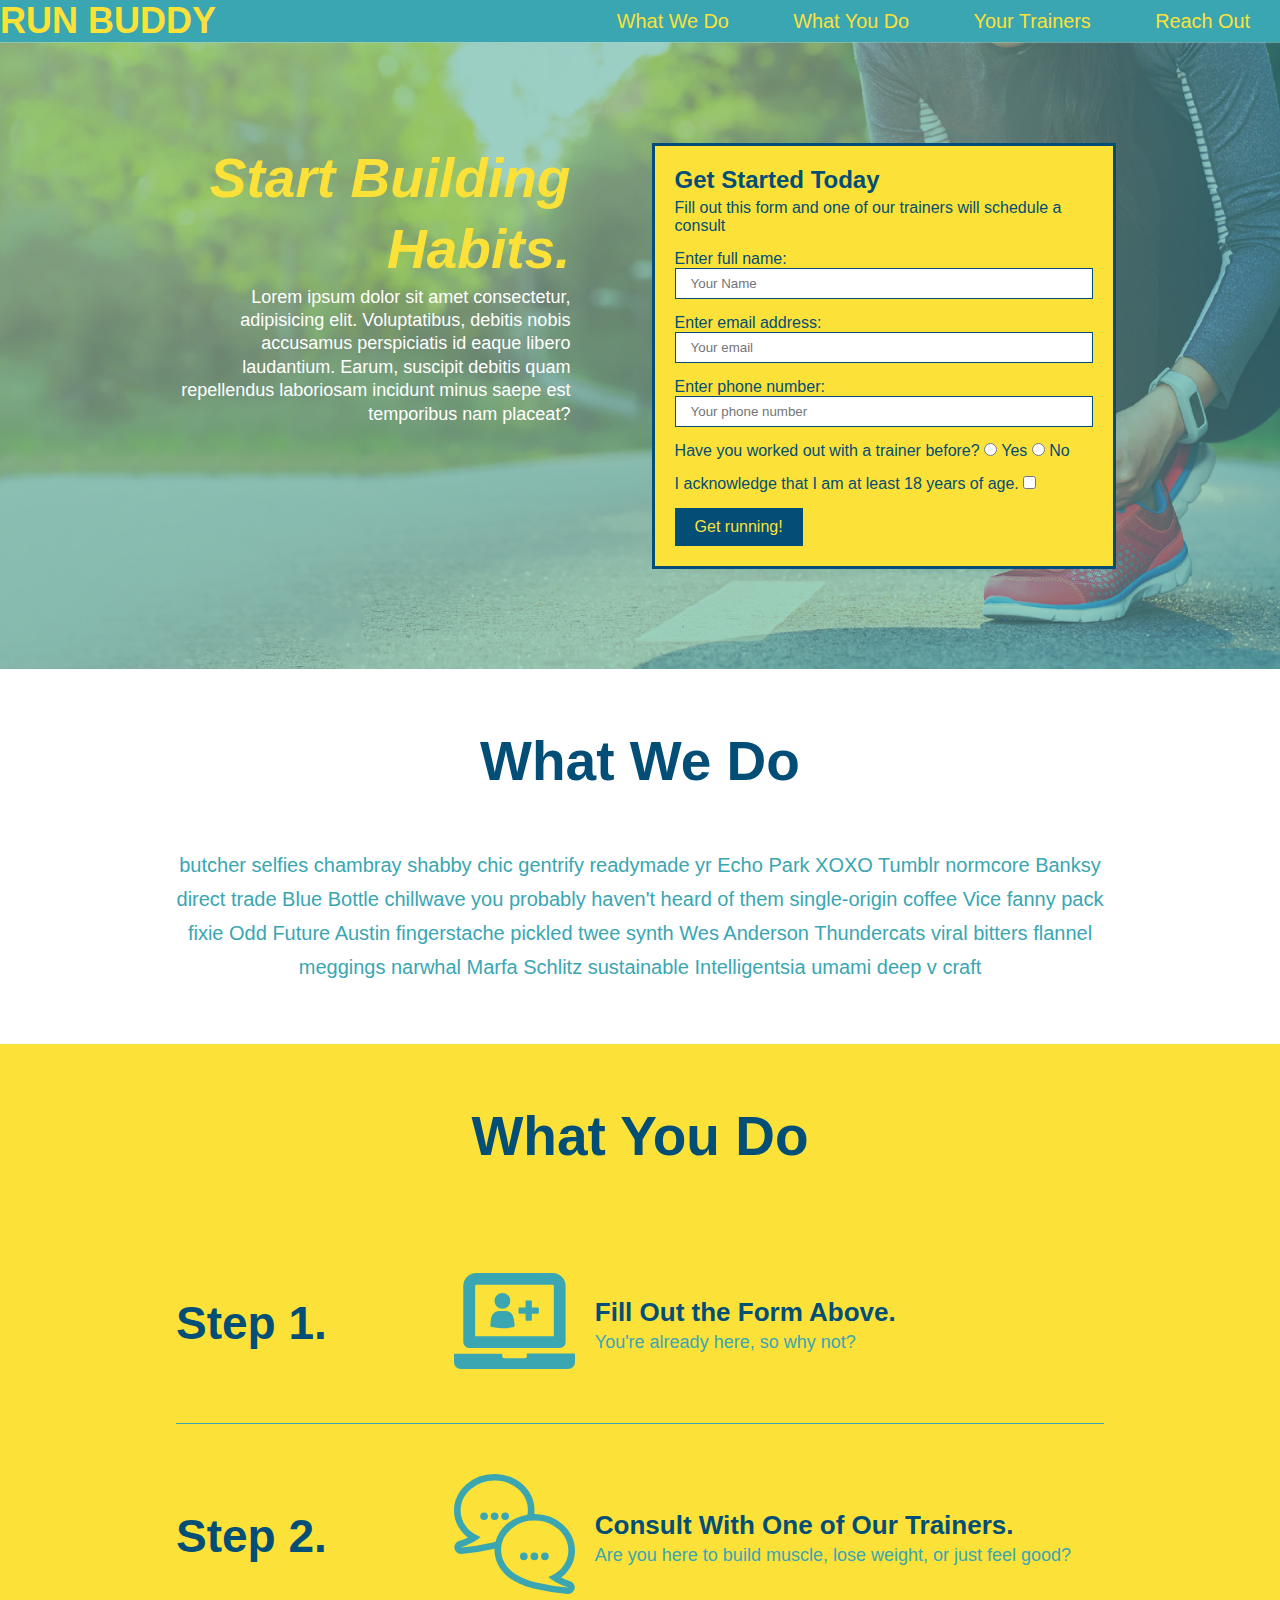
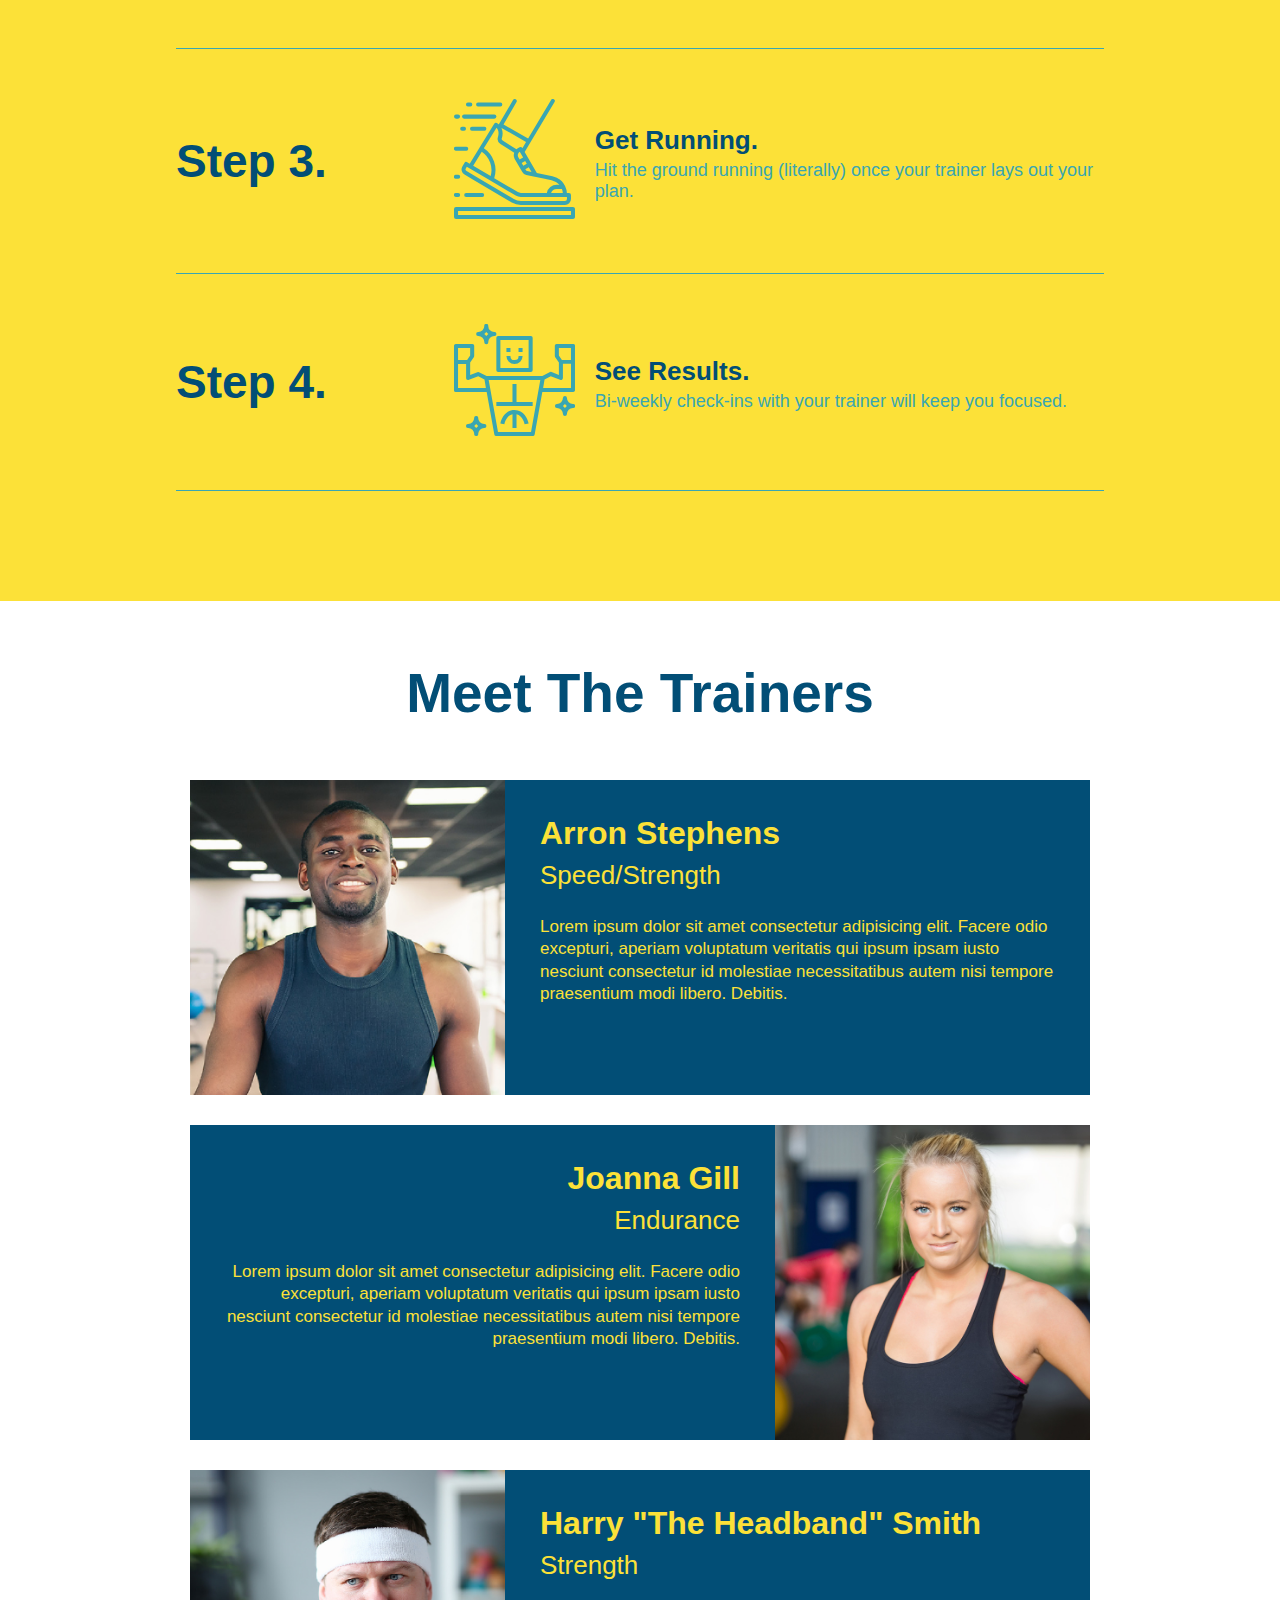
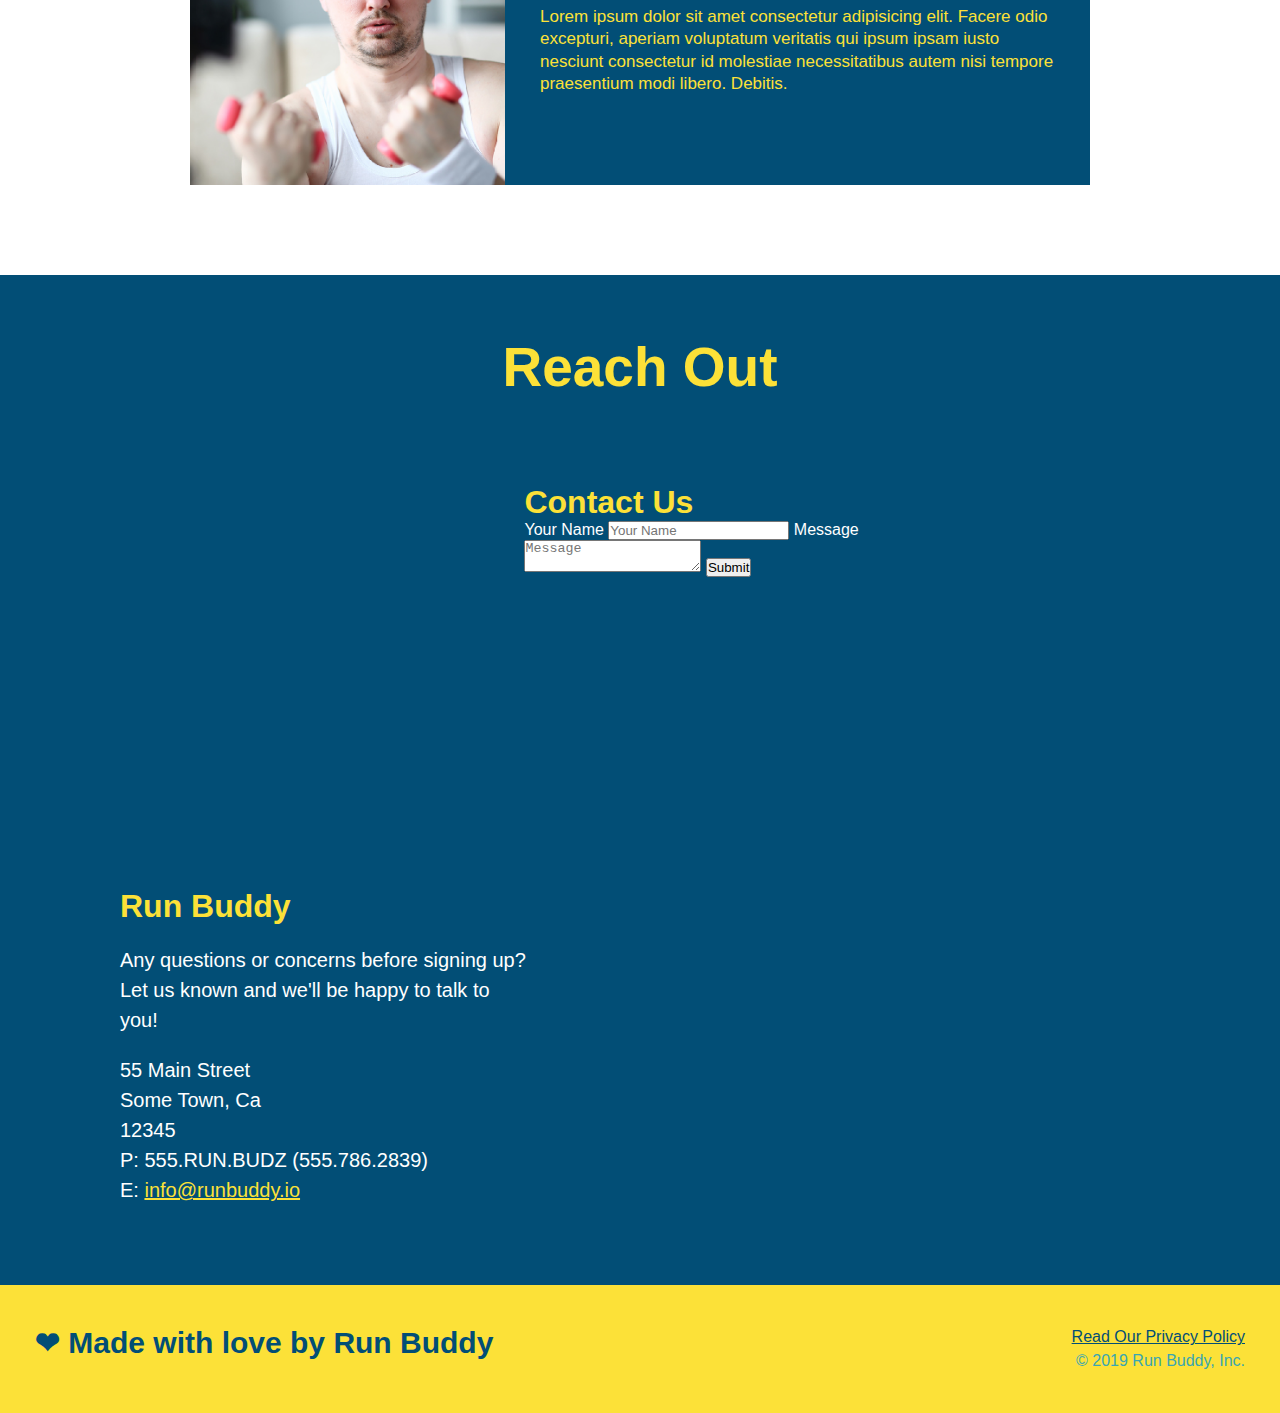
==== commit 051fd409: "converted steps to flex" ====
--- a/index.html
+++ b/index.html
@@ -94,29 +94,58 @@
             <div class="flex-row">
                 <h2 class="section-title secondary-border">What You Do</h2>
             </div>
-            <div>
-                <img src="./assets/images/step-1.svg" alt="" />
-                <h3>Step 1: <span>Fill Out The Form Above.</span></h3>
-                <p>You're already here, so why not?</p>
-              </div>
+              
+            <div class="step">
+                <h3>Step 1.</h3>
+                <div class="step-info">
+                    <div class="step-img">
+                        <img src="./assets/images/step-1.svg" alt="">
+                    </div>
+                    <div class="step-text">
+                        <h4>Fill Out the Form Above.</h4>
+                        <p>You're already here, so why not?</p>
+                    </div>
+                </div>
+            </div>
             
-              <div>
-                <img src="./assets/images/step-2.svg" alt="" />
-                <h3>Step 2: <span>Consult with One of Our Trainers.</span></h3>
-                <p>Are you here to build muscle, lose weight, or just feel good?</p>
-              </div>
+            <div class="step">
+                <h3>Step 2.</h3>
+                <div class="step-info">
+                    <div class="step-img">
+                        <img src="./assets/images/step-2.svg" alt="">
+                    </div>
+                    <div class="step-text">
+                        <h4>Consult With One of Our Trainers.</h4>
+                        <p>Are you here to build muscle, lose weight, or just feel good?</p>
+                    </div>
+                </div>
+            </div>
+
+            <div class="step">
+                <h3>Step 3.</h3>
+                <div class="step-info">
+                    <div class="step-img">
+                        <img src="./assets/images/step-3.svg" alt="">
+                    </div>
+                    <div class="step-text">
+                        <h4>Get Running.</h4>
+                        <p>Hit the ground running (literally) once your trainer lays out your plan.</p>
+                    </div>
+                </div>
+            </div>
             
-              <div>
-                <img src="./assets/images/step-3.svg" alt="" />
-                <h3>Step 3: <span>Get Running.</span></h3>
-                <p>Hit the ground running (literally) once your trainer lays out your plan.</p>
-              </div>
-            
-              <div>
-                <img src="./assets/images/step-4.svg" alt="" />
-                <h3>Step 4: <span>See Results.</span></h3>
-                <p>Bi-weekly checkins with your trainer will keep you focused</p>
-              </div>
+            <div class="step">
+                <h3>Step 4.</h3>
+                <div class="step-info">
+                    <div class="step-img">
+                        <img src="./assets/images/step-4.svg" alt="">
+                    </div>
+                    <div class="step-text">
+                        <h4>See Results.</h4>
+                        <p>Bi-weekly check-ins with your trainer will keep you focused.</p>
+                    </div>
+                </div>
+            </div>
 
         </section>
 
--- a/assets/css/style.css
+++ b/assets/css/style.css
@@ -164,28 +164,52 @@
     background: #fce138;
 }
 
-.steps div {
-    margin-bottom: 80px;
-}
-
-.steps img {
-    width: 15%;
-    margin: 10px 0;
-}
-
-.steps h3 {
+.step {
+    margin: 50px auto;
+    padding-bottom: 50px;
+    width: 80%;
+    border-bottom: 1px solid #39a6b2;
+    display: flex;
+    flex-wrap: wrap;
+    align-items: center;
+    justify-content: space-between;
+}
+
+.step h3 {
     color: #024e76;
     font-size: 46px;
-    margin-top: 10px;
-}
-
-.steps span {
-    font-size: 38px;
-}
-
-.steps p {
+    flex: 1 30%;
+}
+
+.step-info {
+    flex: 2 70%;
+    display: flex;
+    flex-wrap: wrap;
+    align-items: center;
+}
+
+.step-img {
+    flex: 1 12%;
+    margin-right: 20px;
+}
+
+.step-img img {
+    max-width: 100%;
+}
+
+.step-text {
+    flex: 12;
+}
+
+.step-text p {
     color: #39a6b2;
-    font-size: 23px;
+    font-size: 18px;
+}
+
+.step-text h4 {
+    font-size: 26px;
+    line-height: 1.5;
+    color: #024e76;
 }
 
 .section-title {
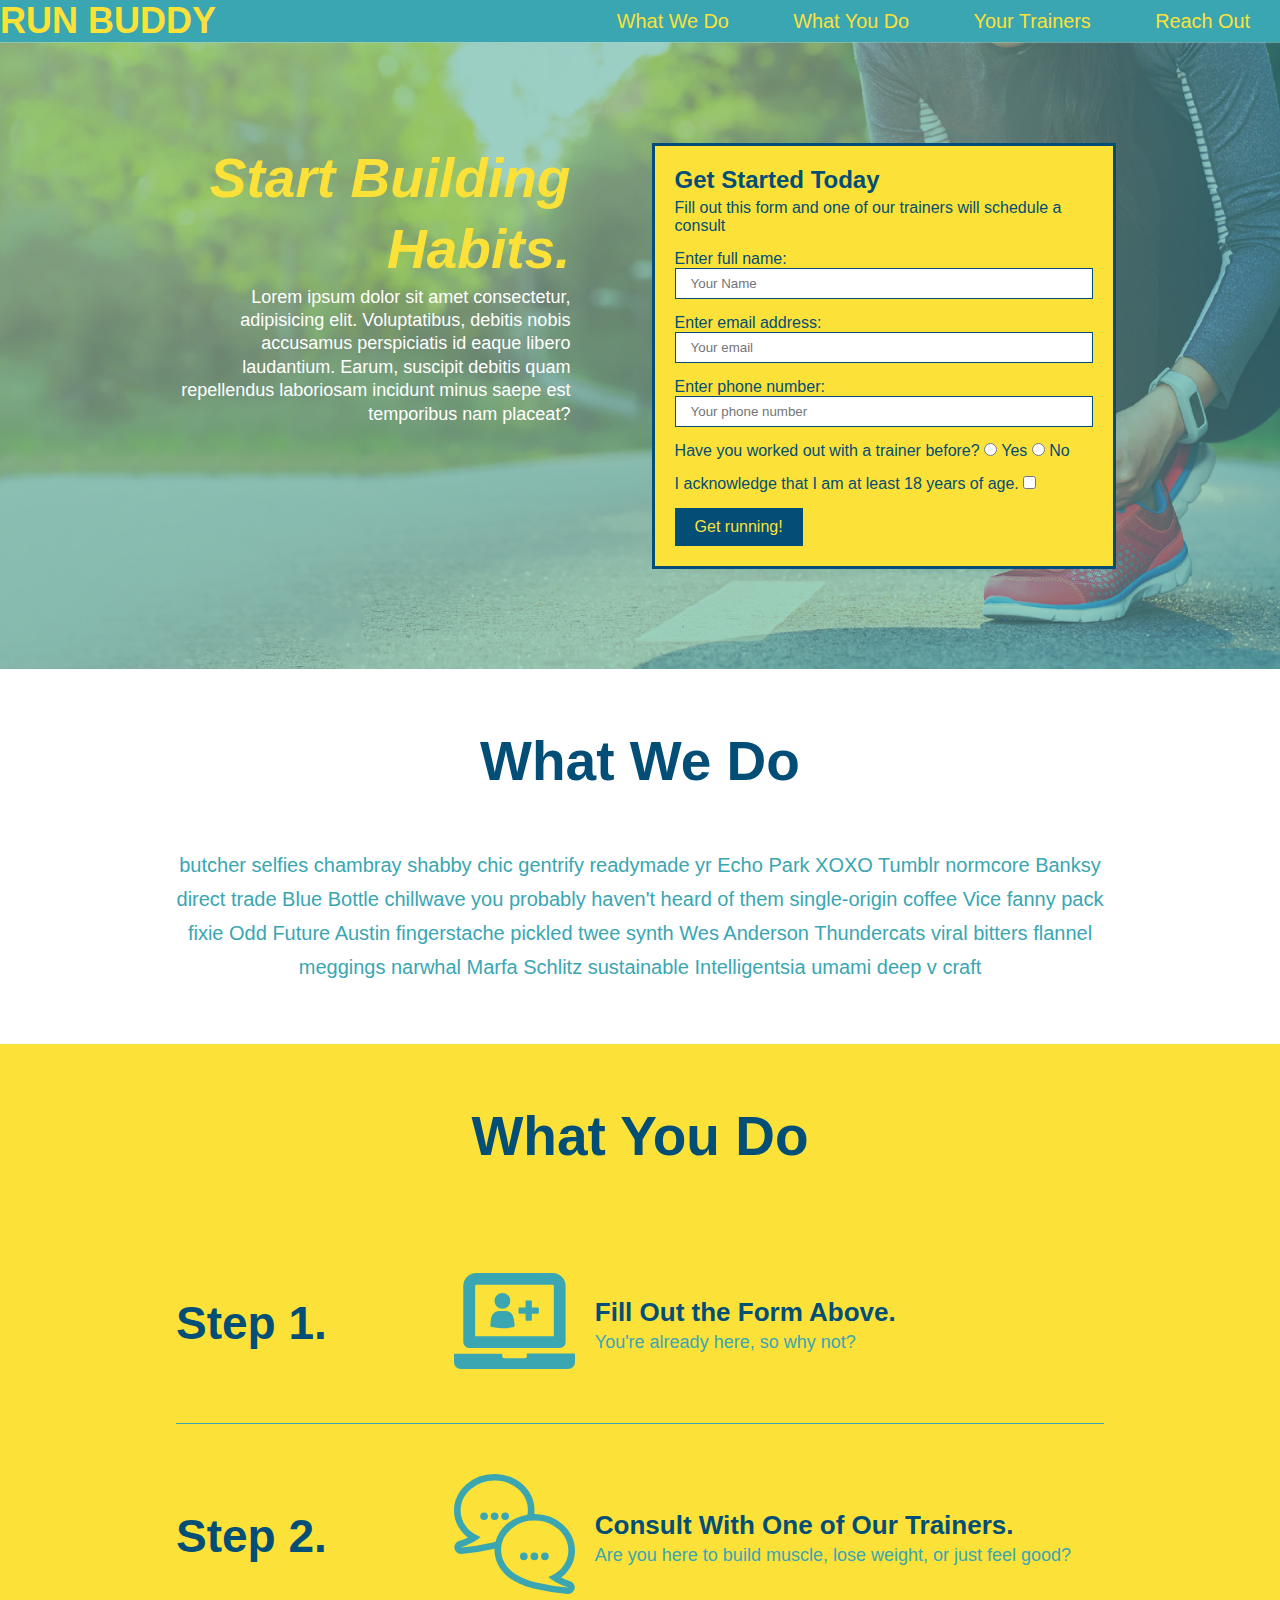
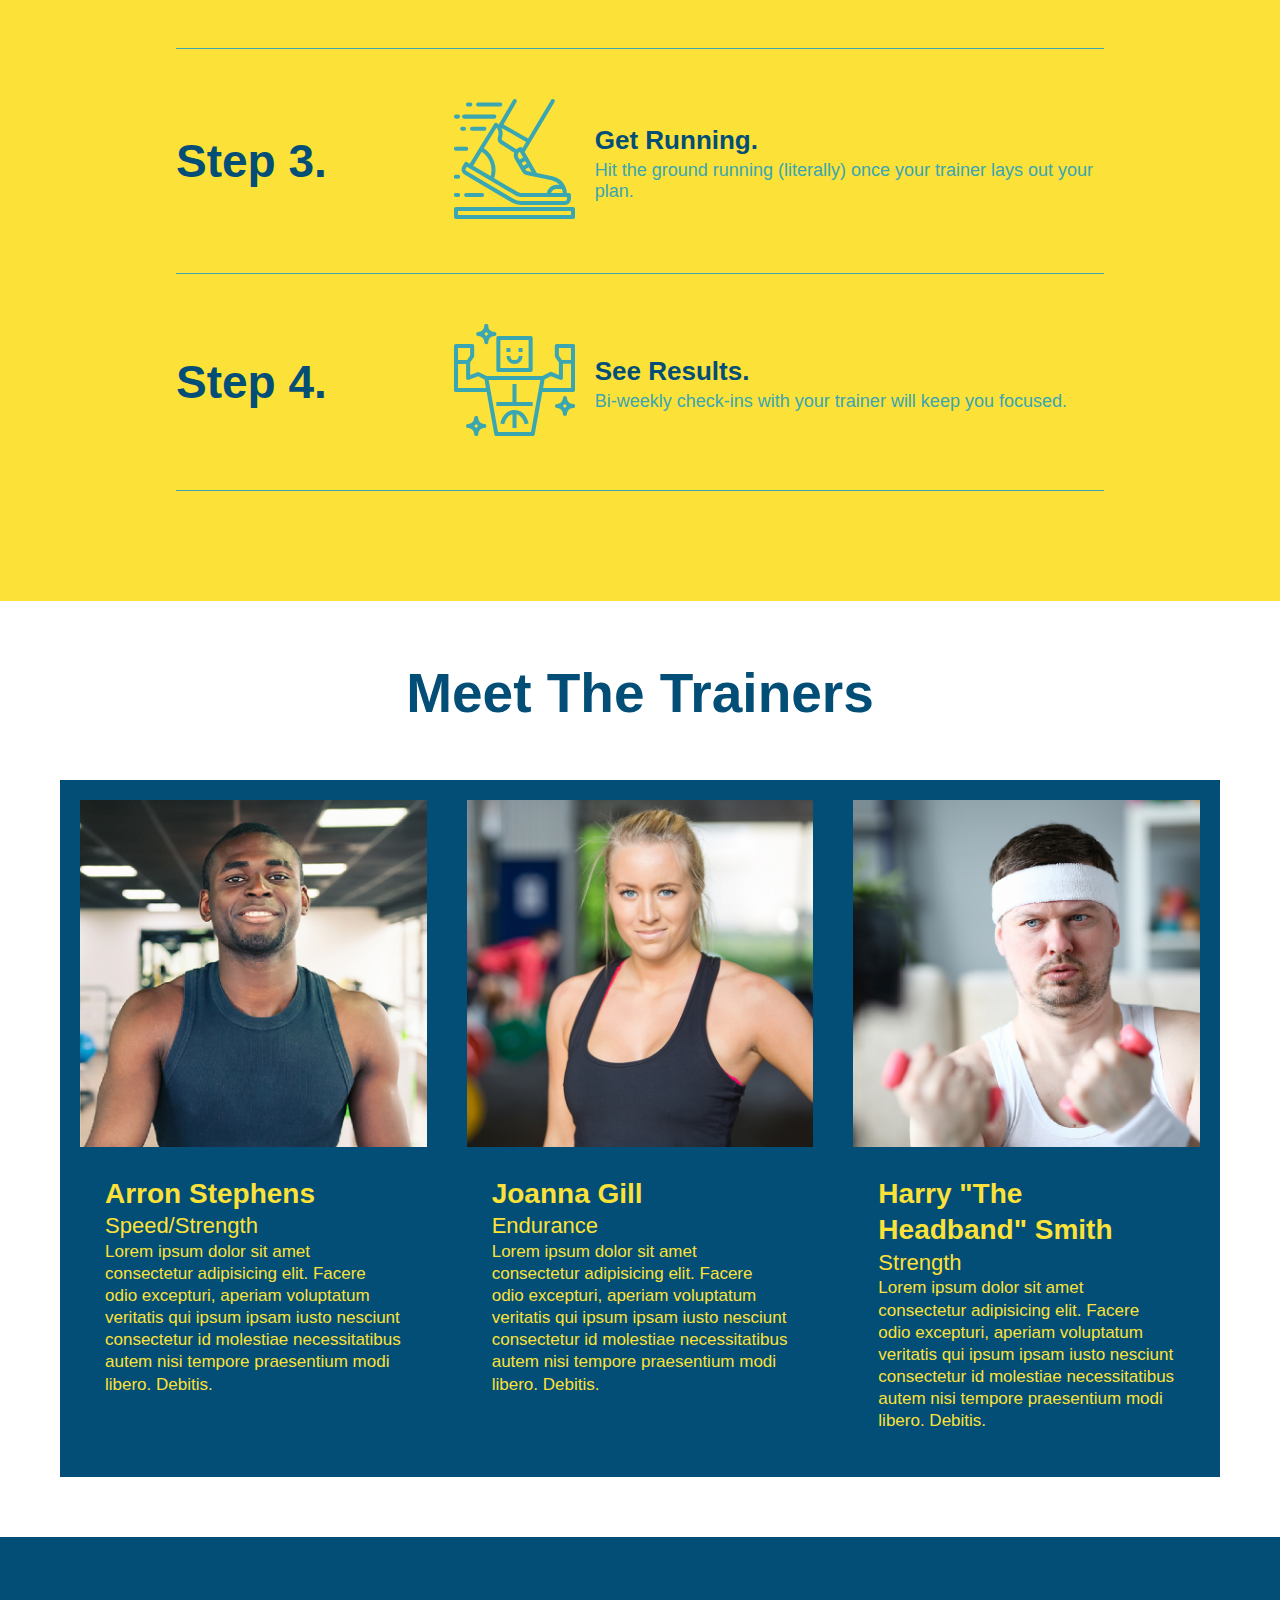
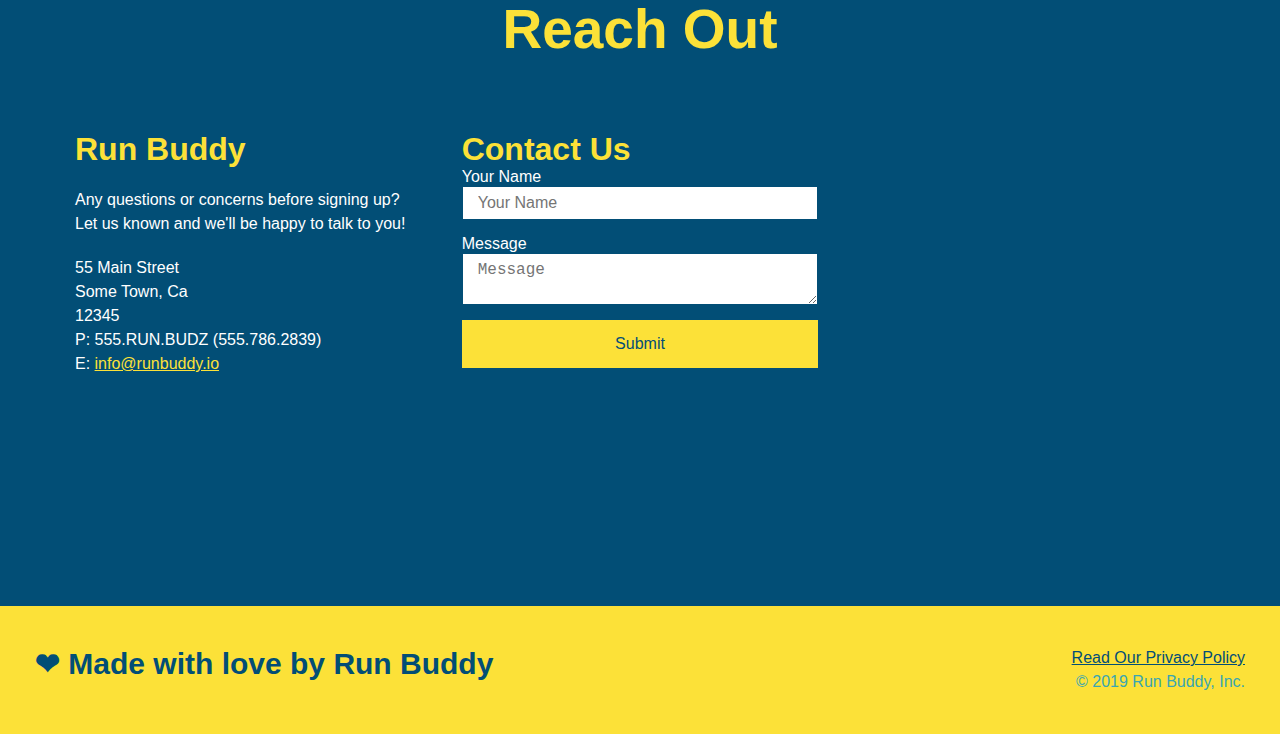
==== commit 9c43793e: "flexbox for trainers and footer" ====
--- a/index.html
+++ b/index.html
@@ -150,17 +150,19 @@
         </section>
 
         <!-- "meet the trainers" section-->
-        <section id="your-trainers" class="trainers">
+        <section id="your-trainers">
             <div class="flex-row"> 
                 <h2 class="section-title primary-border">
                     Meet The Trainers
                 </h2>
             </div>
+
+        <div class="trainers">
             <article class="trainer">
                 <img src="./assets/images/trainer-1.jpg" alt="Arron Stephens in his workout clothes, ready to pump iron">
-                <div class="trainer-bio text-left">
-                    <h3>Arron Stephens</h3>
-                    <h4>Speed/Strength</h4>
+                <div class="trainer-bio">
+                    <h3 class="trainer-name">Arron Stephens</h3>
+                    <h4 class="trainer-role">Speed/Strength</h4>
                     <p>
                         Lorem ipsum dolor sit amet consectetur adipisicing elit. Facere odio excepturi, aperiam voluptatum veritatis qui ipsum ipsam iusto nesciunt consectetur id molestiae necessitatibus autem nisi tempore praesentium modi libero. Debitis.
                     </p>
@@ -168,27 +170,27 @@
             </article>
 
             <article class="trainer">
-                <div class="trainer-bio text-right">
-                    <h3>Joanna Gill</h3>
-                    <h4>Endurance</h4>
+                <img src="./assets/images/trainer-2.jpg" alt="Joanna Gill cooling off after a workout">
+                <div class="trainer-bio">
+                    <h3 class="trainer-name">Joanna Gill</h3>
+                    <h4 class="trainer-role">Endurance</h4>
                     <p>
                         Lorem ipsum dolor sit amet consectetur adipisicing elit. Facere odio excepturi, aperiam voluptatum veritatis qui ipsum ipsam iusto nesciunt consectetur id molestiae necessitatibus autem nisi tempore praesentium modi libero. Debitis.
                     </p>
                 </div>
-                <img src="./assets/images/trainer-2.jpg" alt="Joanna Gill cooling off after a workout">
             </article>
 
             <article class="trainer">
                 <img src="./assets/images/trainer-3.jpg" alt="Harry Smith wearing a headband and lifting comically small pink weights">
-                <div class="trainer-bio text-left">
-                    <h3>Harry "The Headband" Smith</h3>
-                    <h4>Strength</h4>
+                <div class="trainer-bio">
+                    <h3 class="trainer-name">Harry "The Headband" Smith</h3>
+                    <h4 class="trainer-role">Strength</h4>
                     <p>
                         Lorem ipsum dolor sit amet consectetur adipisicing elit. Facere odio excepturi, aperiam voluptatum veritatis qui ipsum ipsam iusto nesciunt consectetur id molestiae necessitatibus autem nisi tempore praesentium modi libero. Debitis.
                     </p>
                 </div>
             </article>
-
+        </div>
         </section>
 
         <!-- "reach out" section-->
@@ -197,28 +199,6 @@
                 <h2 class="section-title secondary-border">Reach Out</h2>
             </div>   
                 <div class="contact-info">
-                    <iframe 
-                        src="https://www.google.com/maps/embed?pb=!1m18!1m12!1m3!1d3105.150233261437!2d-77.038723849871!3d38.89767967947027!2m3!1f0!2f0!3f0!3m2!1i1024!2i768!4f13.1!3m3!1m2!1s0x89b7b78e00410e73%3A0xac8125363999a8f!2s1600%20Pennsylvania%20Avenue%20NW%2C%20Washington%2C%20DC%2020500!5e0!3m2!1sen!2sus!4v1616381120480!5m2!1sen!2sus" 
-                        frameborder="0"
-                        height="400"
-                        width="400"
-                        style="border:0"
-                        allowfullscreen
-                    >
-                    </iframe>
-                <div class="contact-form">
-                    <h3>Contact Us</h3>
-                    <form>
-                        <label for="contact-name">Your Name</label>
-                        <input type="text" id="contact-name" placeholder="Your Name">
-
-                        <label for="contact-message">Message</label>
-                        <textarea type="text" id="contact-message" placeholder="Message"></textarea>
-
-                        <button type="submit">Submit</button>
-                    </form>
-                </div>
-                
                     <div>
                         <h3>Run Buddy</h3>
                         <p>
@@ -234,6 +214,29 @@
                             E: <a href="mailto:info@runbuddy.io">info@runbuddy.io</a>
                         </address>
                     </div>
+
+                    <div class="contact-form">
+                        <h3>Contact Us</h3>
+                        <form>
+                            <label for="contact-name">Your Name</label>
+                            <input type="text" id="contact-name" placeholder="Your Name">
+    
+                            <label for="contact-message">Message</label>
+                            <textarea type="text" id="contact-message" placeholder="Message"></textarea>
+    
+                            <button type="submit">Submit</button>
+                        </form>
+                    </div>
+
+                    <iframe 
+                        src="https://www.google.com/maps/embed?pb=!1m18!1m12!1m3!1d3105.150233261437!2d-77.038723849871!3d38.89767967947027!2m3!1f0!2f0!3f0!3m2!1i1024!2i768!4f13.1!3m3!1m2!1s0x89b7b78e00410e73%3A0xac8125363999a8f!2s1600%20Pennsylvania%20Avenue%20NW%2C%20Washington%2C%20DC%2020500!5e0!3m2!1sen!2sus!4v1616381120480!5m2!1sen!2sus" 
+                        frameborder="0"
+                        height="400"
+                        width="400"
+                        style="border:0"
+                        allowfullscreen
+                    >
+                    </iframe>
                 </div>
         </section>
 
--- a/assets/css/style.css
+++ b/assets/css/style.css
@@ -230,49 +230,40 @@
   }
 
   .trainers {
+      background: #024e76;
+      width: 100%;
+      margin: 0 auto;
+      display: flex;
+      flex-wrap: wrap;
+      justify-content: space-around;
   }
 
   .trainer {
-      width: 900px;
-      margin: 0 auto 30px auto;
-      background: #024e76;
+      margin: 20px;
       color: #fce138;
-      overflow: auto;
+      flex: 1;
   }
 
   .trainer img {
-      width: 35%;
-      float: left;
+      width: 100%;
   }
 
   .trainer-bio {
-      padding: 35px;
-      float: left;
-      width: 65%;
-  }
-
-.text-left {
-    text-align: left;
-}
-
-.text-right {
-    text-align: right;
-}
+      padding: 25px;
+      line-height: 1.3;
+  }
 
 .trainer-bio h3 {
-    font-size: 32px;
-    margin-bottom: 8px;
+    font-size: 28px;
   }
   
 .trainer-bio h4 {
     font-weight: lighter;
-    font-size: 26px;
-    margin-bottom: 25px;
+    font-size: 22px;
   }
   
 .trainer-bio p {
     font-size: 17px;
-    line-height: 1.3;
   }
 
 /* REACH OUT STYLES START */
@@ -284,6 +275,38 @@
     color: #fce138;
 }
 
+.contact-form input, .contact-form textarea {
+    border: 1px solid #024e76;
+    display: block;
+    padding: 7px 15px;
+    font-size: 16px;
+    color: #024e76;
+    width: 100%;
+    margin-bottom: 15px;
+    margin margin-top: 5px;
+}
+
+.contact-form button {
+    width: 100%;
+    border: none;
+    background: #fce138;
+    color: #024e76;
+    text-align: center;
+    padding: 15px 0;
+    font-size: 16px;
+}
+
+.contact-info{
+    display: flex;
+    justify-content: space-between;
+    flex-wrap: wrap;
+}
+
+.contact-info > * {
+    flex: 1;
+    margin: 15px;
+}
+
   .contact-info h3 {
     color: #fce138;
     font-size: 32px;
@@ -292,7 +315,7 @@
   .contact-info p, .contact-info address {
     margin: 20px 0;
     line-height: 1.5;
-    font-size: 20px;
+    font-size: 16px;
     font-style: normal;
   }
   
@@ -301,16 +324,10 @@
   }
 
   .contact-info iframe {
-    width: 400px;
     height: 400px;
 }
 
 .contact-info div {
-    width: 410px;
-    display: inline-block;
-    vertical-align: top;
-    text-align: left;
-    margin: 30px 0 0 60px;
     color: white;
   }
   
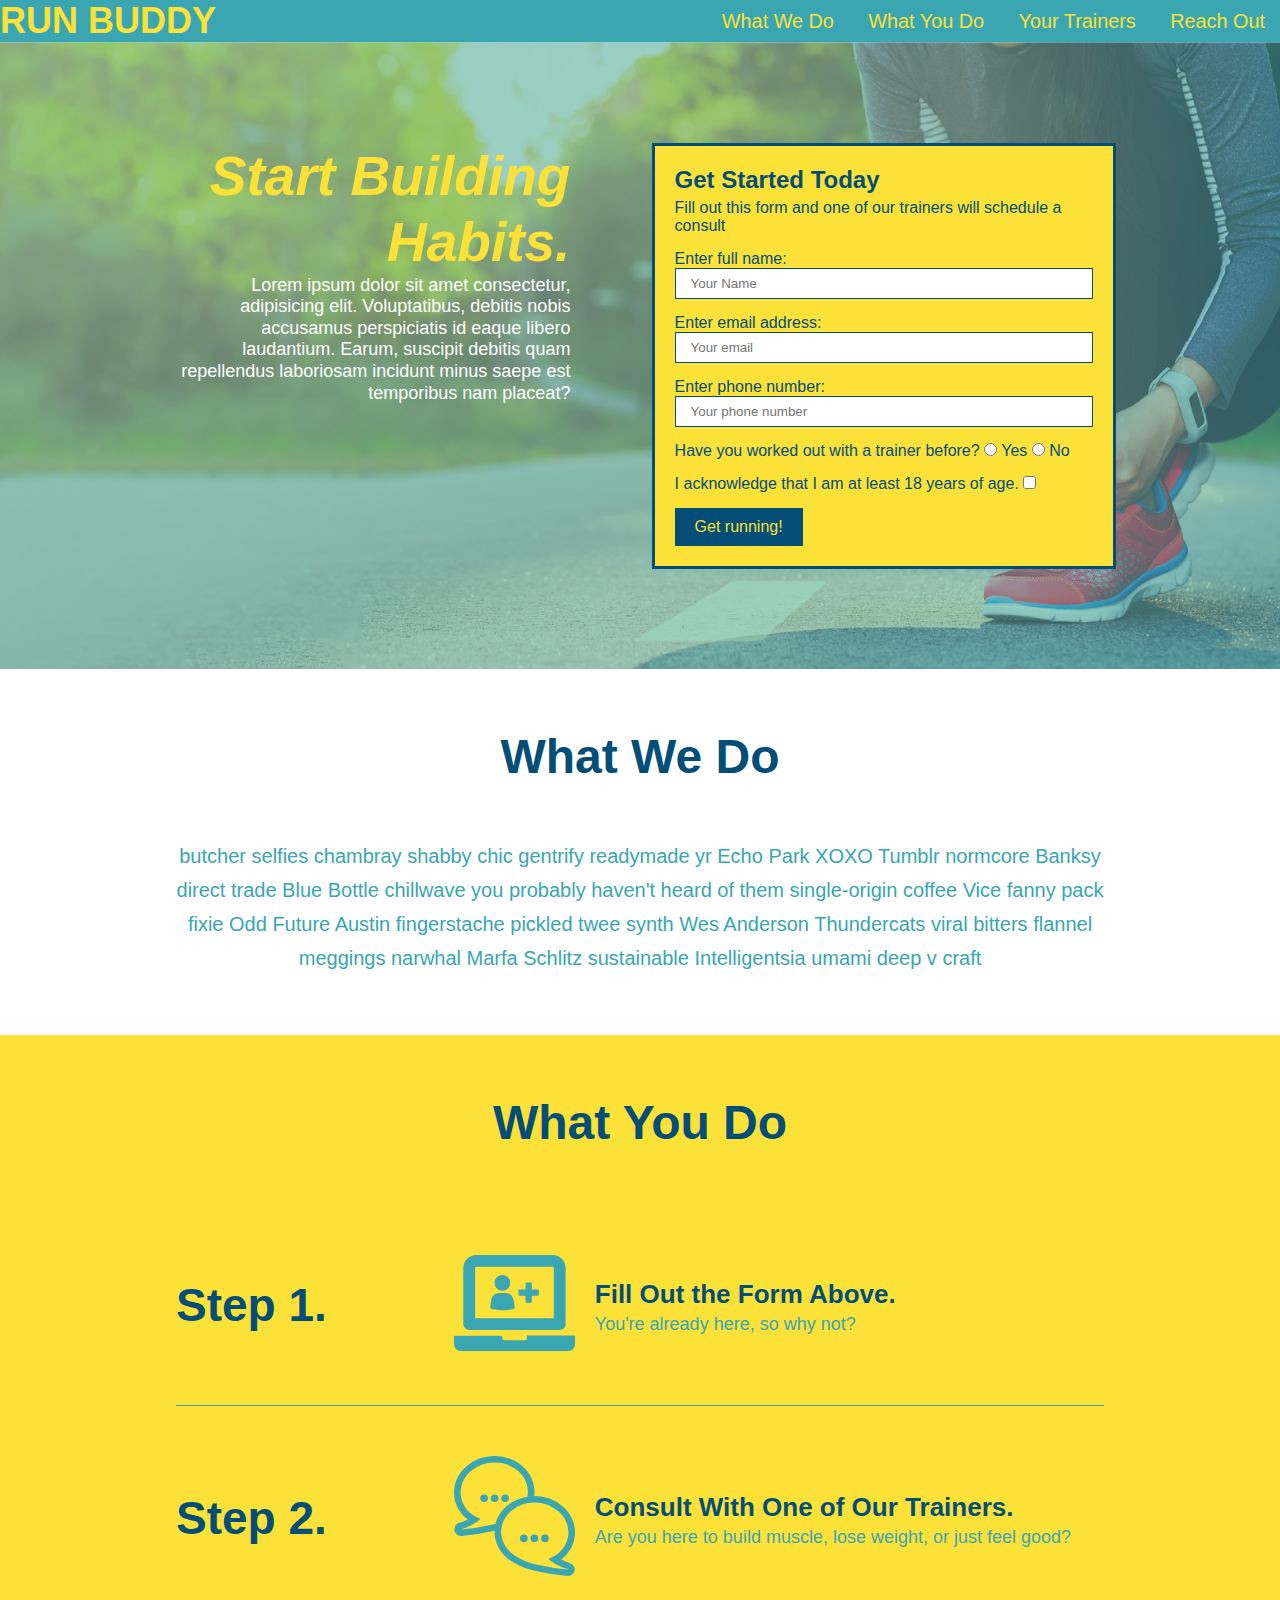
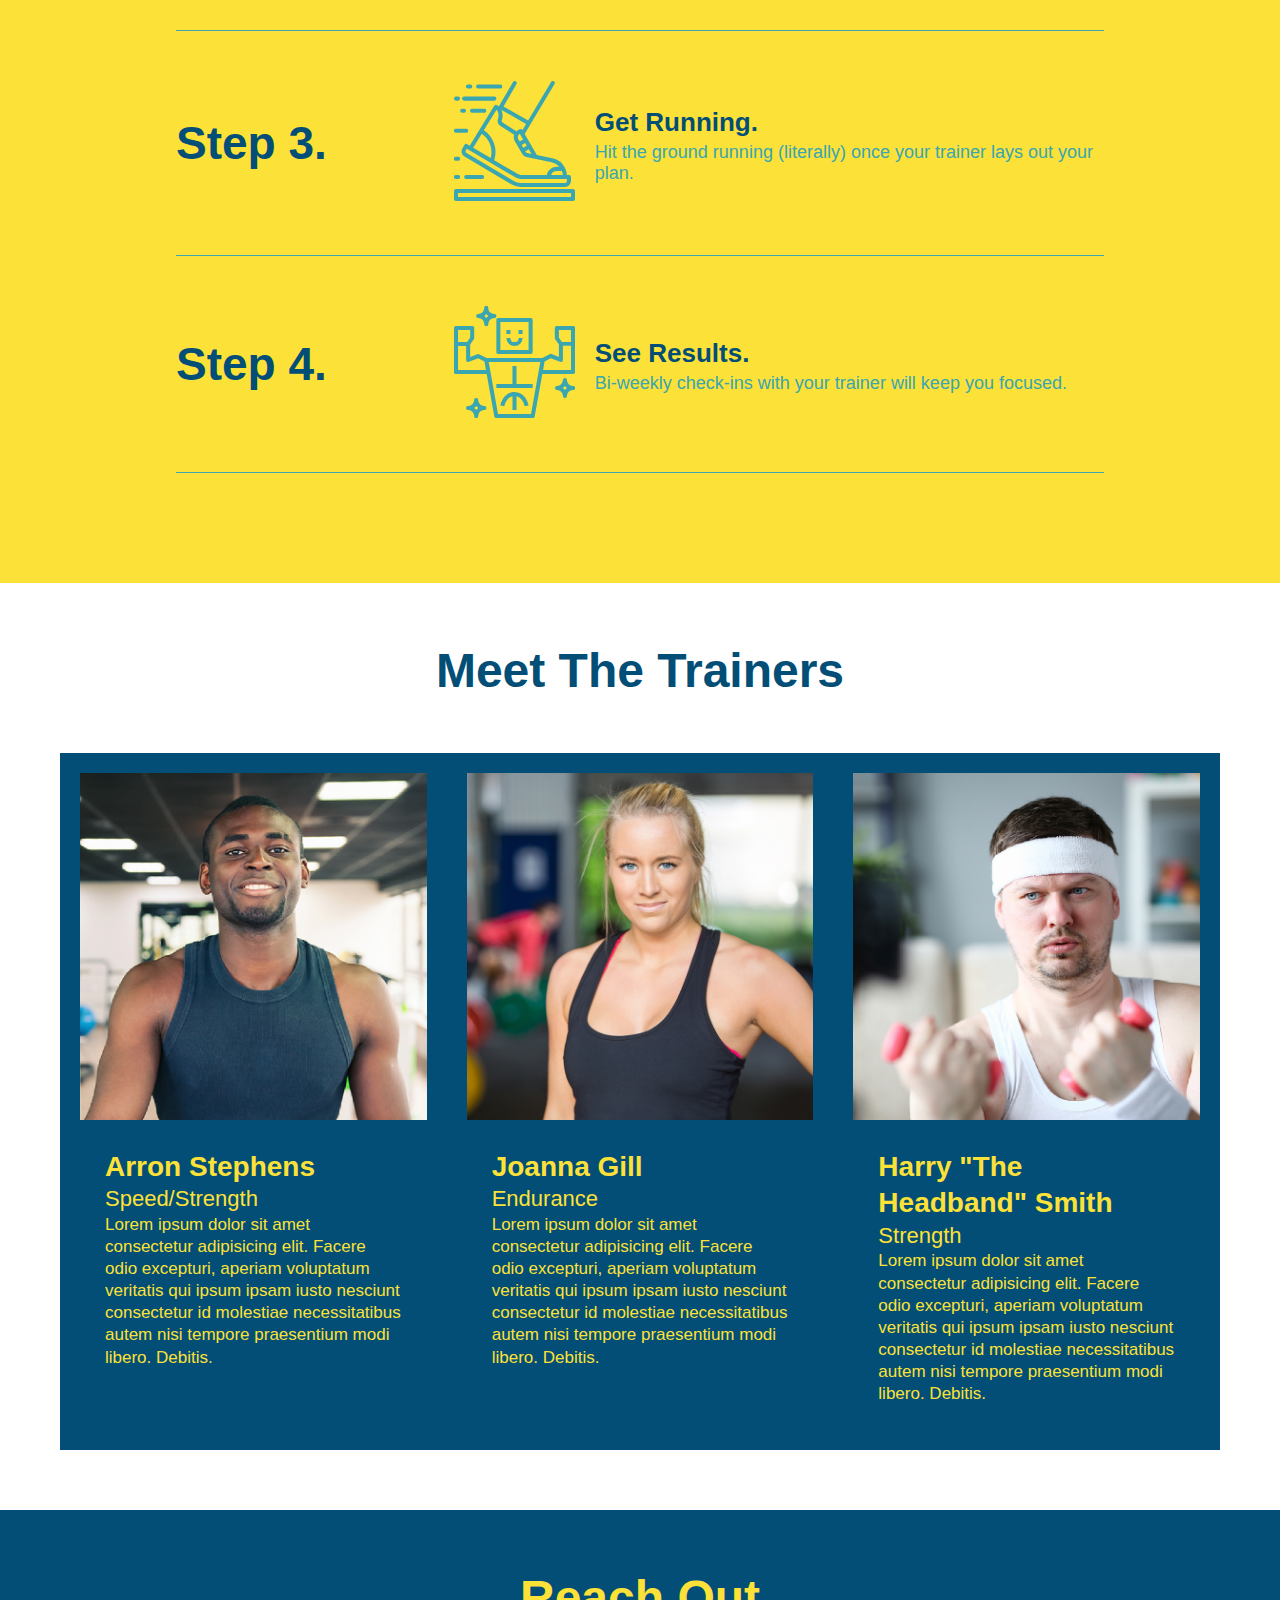
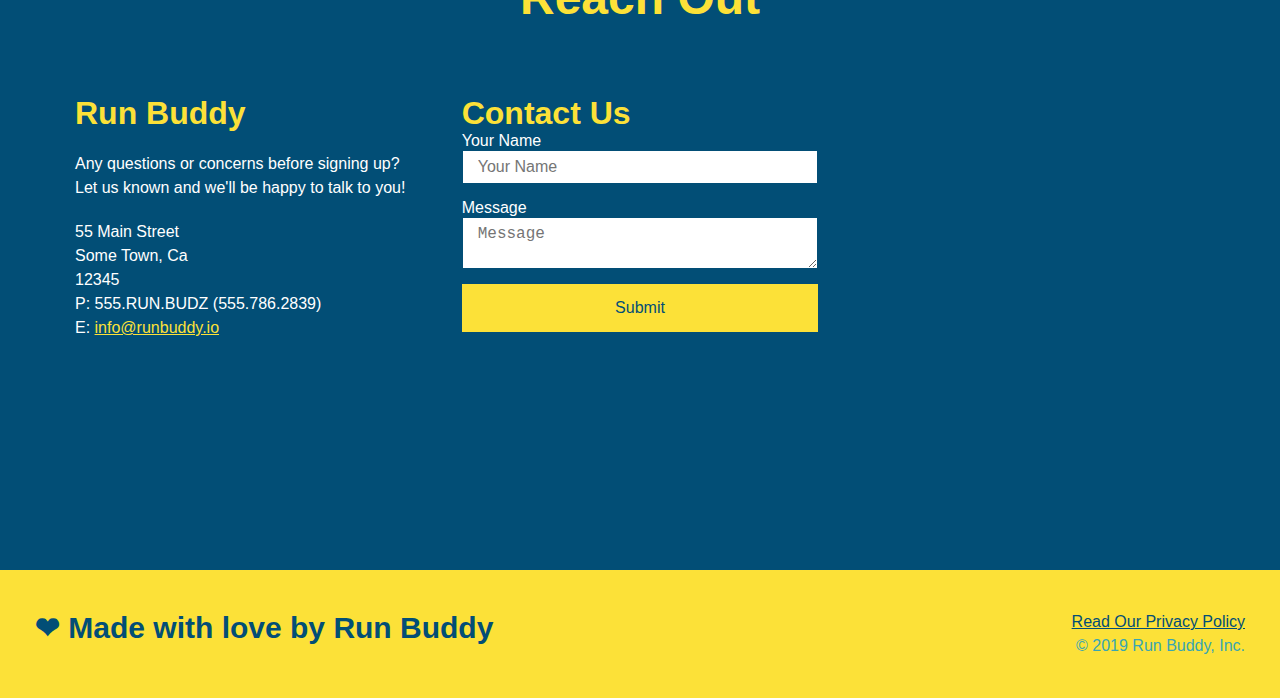
==== commit 9b976b74: "started adding media queries" ====
--- a/index.html
+++ b/index.html
@@ -2,6 +2,7 @@
 <html lang="en">
     <head>
         <meta charset="UTF-8" />
+        <meta name="viewport" content="width=device-width, initial-scale=1.0"/>
         <title>Run Buddy</title>
         <link rel="stylesheet" href="./assets/css/style.css">
 
--- a/assets/css/style.css
+++ b/assets/css/style.css
@@ -45,7 +45,7 @@
 }
 
 header nav ul li a {
-    margin: 0 30px;
+    padding: 10px 15px;
     font-weight: lighter;
     font-size: 1.55vw;
 
@@ -91,6 +91,7 @@
     display: flex;
     justify-content: center;
     flex-wrap: wrap;
+    align-items: flex-start;
 }
 
 .hero-form {
@@ -131,7 +132,7 @@
     margin: 3.5%;
     color: #fff;
     font-size: 18px;
-    line-height: 1.3;
+    line-height: 1.2;
 }
 
 .hero-cta h2 {
@@ -213,7 +214,7 @@
 }
 
 .section-title {
-    font-size: 55px;
+    font-size: 48px;
     color: #024e76;
     margin: 0 auto 35px auto;
     padding-bottom: 20px;
@@ -221,15 +222,15 @@
     width: 50%;
   }
   
-  .primary-border {
+.primary-border {
     border-color: #fce138;
   }
   
-  .secondary-border {
+.secondary-border {
     border-color: #39a6b2;
   }
 
-  .trainers {
+.trainers {
       background: #024e76;
       width: 100%;
       margin: 0 auto;
@@ -238,17 +239,17 @@
       justify-content: space-around;
   }
 
-  .trainer {
+.trainer {
       margin: 20px;
       color: #fce138;
       flex: 1;
   }
 
-  .trainer img {
+.trainer img {
       width: 100%;
   }
 
-  .trainer-bio {
+.trainer-bio {
       padding: 25px;
       line-height: 1.3;
   }
@@ -335,4 +336,19 @@
 
   .flex-row {
       display: flex;
+  }
+
+  /* MEDIA QUERY FOR SMALLER DESKTOP SCREENS AND SMALLER */
+@media screen and (max-width: 980px) {
+   
+  }
+  
+  /* MEDIA QUERY FOR TABLETS AND SMALLER */
+  @media screen and (max-width: 768px) {
+    
+  }
+  
+  /* MEDIA QUERY FOR MOBILE PHONES AND SMALLER */
+  @media screen and (max-width: 575px) {
+    
   }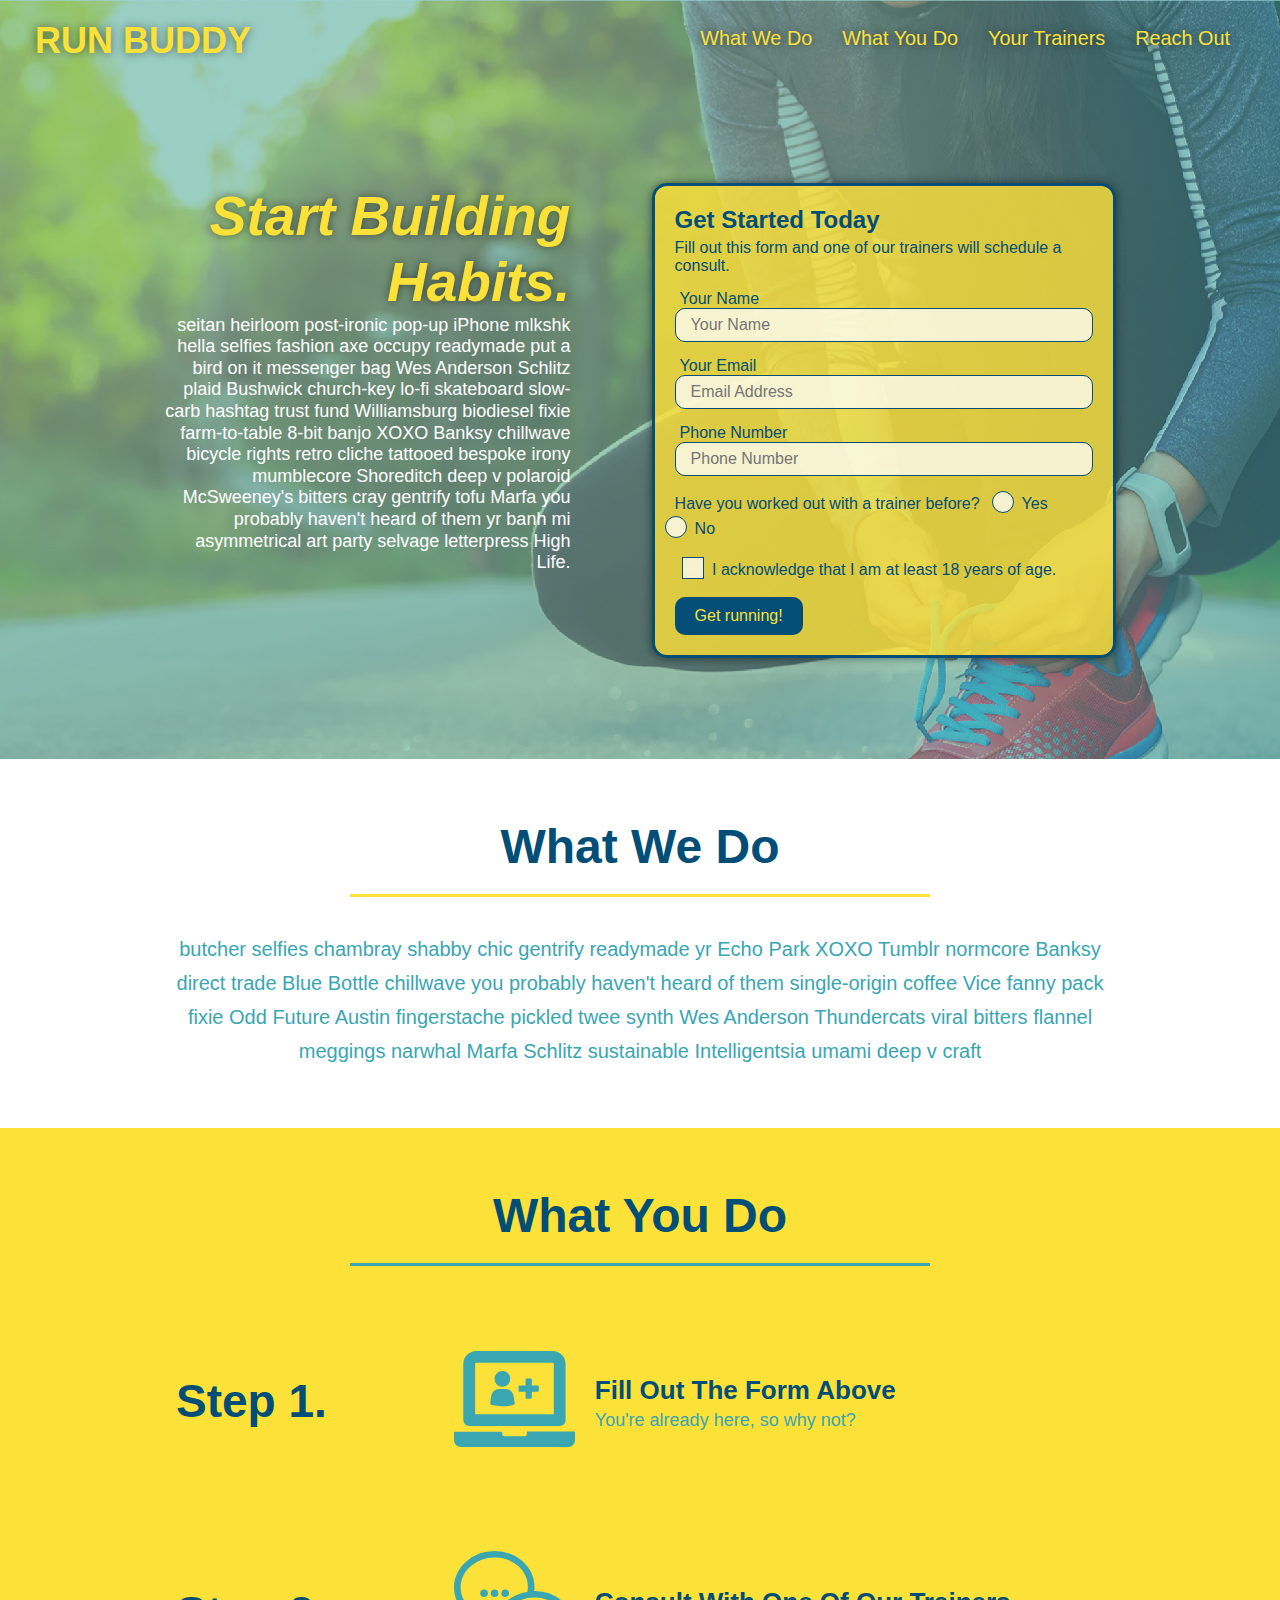
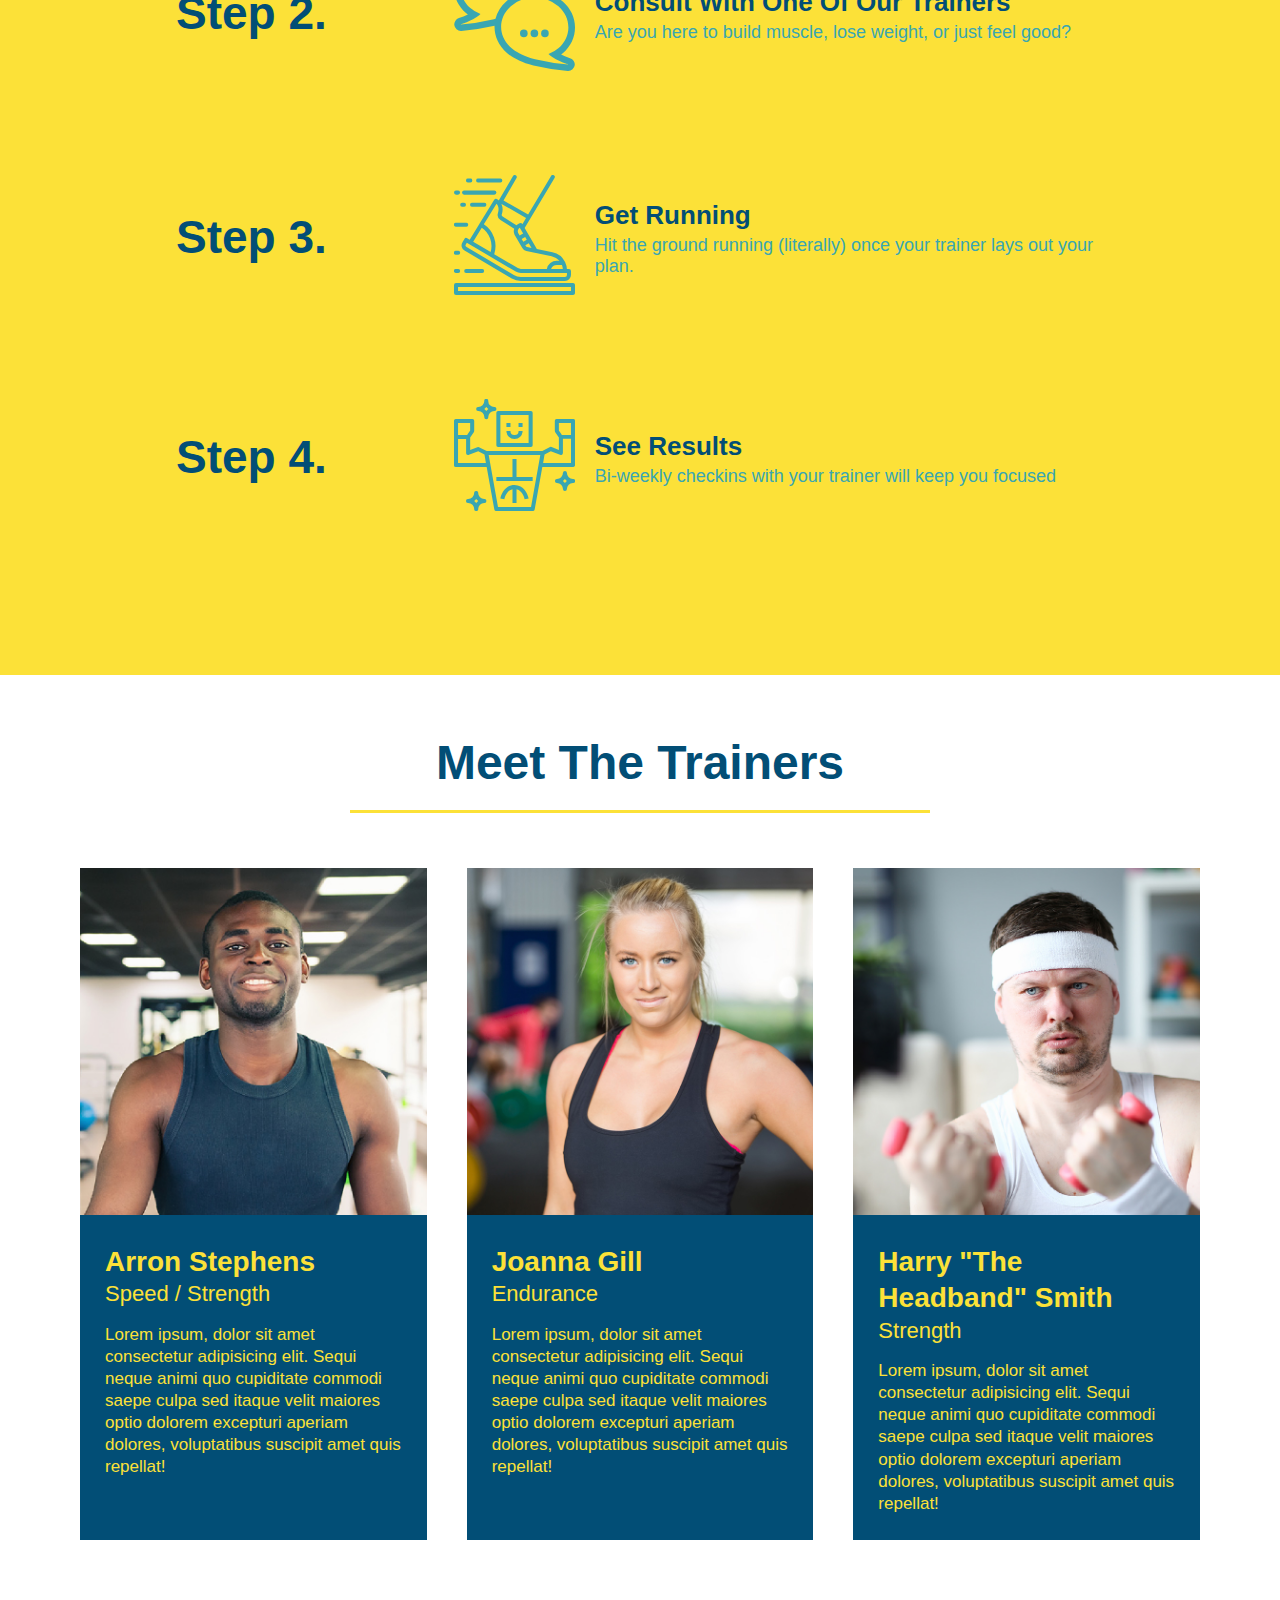
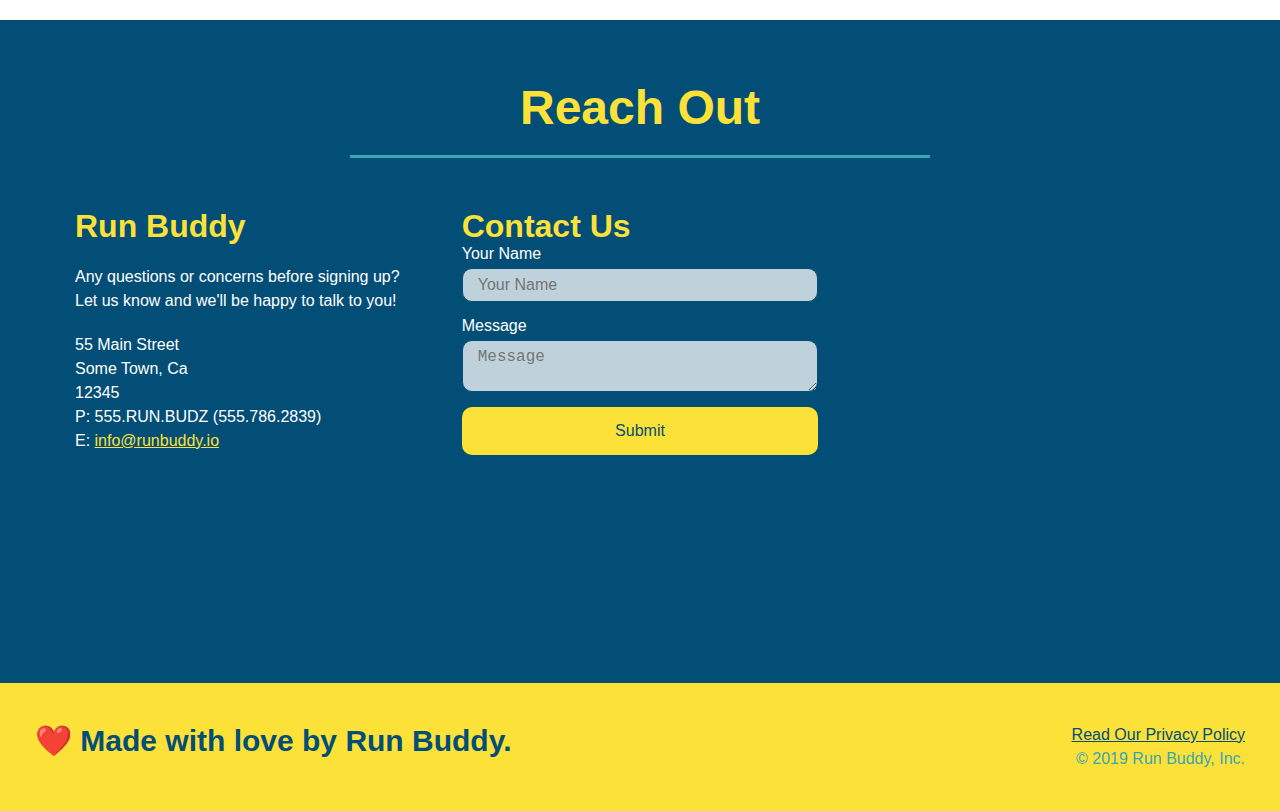
==== commit 44bf1ecc: "added the right files" ====
--- a/index.html
+++ b/index.html
@@ -1,254 +1,252 @@
 <!DOCTYPE html>
 <html lang="en">
-    <head>
-        <meta charset="UTF-8" />
-        <meta name="viewport" content="width=device-width, initial-scale=1.0"/>
-        <title>Run Buddy</title>
-        <link rel="stylesheet" href="./assets/css/style.css">
-
-        <header>
-            <h1>
-                <a href="/">RUN BUDDY</a>
-            </h1>
-            <nav>
-                <!-- unordered list element -->
-                <ul>
-                    <!-- list item element -->
-                    <li>
-                        <!-- anchor element -->
-                        <a href="#what-we-do">What We Do</a>
-                    </li>
-                    <li>
-                        <a href="#what-you-do">What You Do</a>
-                    </li>
-                    <li>
-                        <a href="#your-trainers">Your Trainers</a>
-                    </li>
-                    <li>
-                        <a href="#reach-out">Reach Out</a>
-                    </li>
-                </ul>
-            </nav>
-        </header>
-
-    </head>
-
-    <body>
-        <!-- navigation
-        <header>
-            <h1>
-                RUN BUDDY
-            </h1>
-        </header>
-
-        <!-- hero/jumbotron -->
+  <head>
+    <meta charset="UTF-8" />
+    <meta name="viewport" content="width=device-width, initial-scale=1.0" />
+    <link rel="stylesheet" href="./assets/css/style.css">
+    <title>Run Buddy</title>
+  </head>
+  <body>
+    <!-- navigation tags - block level element -->
+    <header>
+      <h1>
+        <a href="/">RUN BUDDY</a>
+      </h1>
+      <nav>
+        <ul>
+          <li>
+            <a href="#what-we-do">What We Do</a>
+          </li>
+          <li>
+            <a href="#what-you-do">What You Do</a>
+          </li>
+          <li>
+            <a href="#your-trainers">Your Trainers</a>
+          </li>
+          <li>
+            <a href="#reach-out">Reach Out</a>
+          </li>
+        </ul>
+      </nav>
+    </header>
+    <!-- end navigation -->
+
+    <!-- hero/jumbotron -->
+    <section class="hero">
+      <div class="hero-cta">
+        <h2>Start Building Habits.</h2>
+        <p>
+          seitan heirloom post-ironic pop-up iPhone mlkshk hella selfies fashion axe occupy readymade put a bird on it
+          messenger bag Wes Anderson Schlitz plaid Bushwick church-key lo-fi skateboard slow-carb hashtag trust fund
+          Williamsburg biodiesel fixie farm-to-table 8-bit banjo XOXO Banksy chillwave bicycle rights retro cliche
+          tattooed bespoke irony mumblecore Shoreditch deep v polaroid McSweeney's bitters cray gentrify tofu Marfa you
+          probably haven't heard of them yr banh mi asymmetrical art party selvage letterpress High Life.
+        </p>
+      </div>
+
+      <div class="hero-form">
+        <h3>Get Started Today</h3>
+        <p>Fill out this form and one of our trainers will schedule a consult.</p>
+        <form>
+          <label for="name">Your Name</label>
+          <input type="text" placeholder="Your Name" id="name" name="name" class="form-input" />
+          <label for="email">Your Email</label>
+          <input type="email" placeholder="Email Address" id="email" name="email" class="form-input" />
+          <label for="phone">Phone Number</label>
+          <input type="tel" placeholder="Phone Number" name="phone" id="phone" class="form-input" />
+          <p>
+            Have you worked out with a trainer before?
+            <span class="radio-wrapper">
+              <input type="radio" name="trainer-confirm" id="trainer-yes" />
+              <label for="trainer-yes">Yes</label>
+            </span>
+            <span class="radio-wrapper">
+              <input type="radio" name="trainer-confirm" id="trainer-no" />
+              <label for="trainer-no">No</label>
+            </span>
+          </p>
+          <p>
+            <span class="checkbox-wrapper">
+              <input type="checkbox" name="checkpoint1" id="checkbox" />
+              <label for="checkbox">I acknowledge that I am at least 18 years of age.</label>
+            </span>
+          </p>
+          <button type="submit">
+            Get running!
+          </button>
+        </form>
+      </div>
+    </section>
+    <!-- end header -->
+
+    <!-- "what we do" start - <section> -->
+    <section id="what-we-do" class="intro">
+      <div class="flex-row">
+        <h2 class="section-title primary-border">
+          What We Do
+        </h2>
+      </div>
+      <div class="flex-row">
+        <p>
+          butcher selfies chambray shabby chic gentrify readymade yr Echo Park XOXO Tumblr normcore Banksy direct trade  Blue Bottle chillwave you probably haven't heard of them single-origin coffee Vice fanny pack fixie Odd Future Austin fingerstache pickled twee synth Wes Anderson Thundercats viral bitters flannel meggings narwhal Marfa Schlitz sustainable Intelligentsia umami deep v craft
+        </p>
+      </div>
+    </section>
+    <!-- end "what we do" -->
+
+    <!-- "what you do" start -->
+    <section id="what-you-do" class="steps">
+      <div class="flex-row">
+        <h2 class="section-title secondary-border">
+          What You Do
+        </h2> 
+      </div>
+      <div class="step">
+        <h3>Step 1.</h3>
+        <div class="step-info">
+          <div class="step-img">
+            <img src="./assets/images/step-1.svg" alt="" />
+          </div>
+          <div class="step-text">
+            <h4>Fill Out The Form Above</h4>
+            <p>You're already here, so why not?</p>
+          </div>
+        </div>
+      </div>
+      <div class="step">
+        <h3>Step 2.</h3>
+        <div class="step-info">
+          <div class="step-img">
+            <img src="./assets/images/step-2.svg" alt="" />
+          </div>
+          <div class="step-text">
+            <h4>Consult With One Of Our Trainers</h4>
+            <p>Are you here to build muscle, lose weight, or just feel good?</p>
+          </div>
+        </div>
+      </div>
+      <div class="step">
+        <h3>Step 3.</h3>
+        <div class="step-info">
+          <div class="step-img">
+            <img src="./assets/images/step-3.svg" alt="" />
+          </div>
+          <div class="step-text">
+            <h4>Get Running</h4>
+            <p>Hit the ground running (literally) once your trainer lays out your plan.</p>
+          </div>
+        </div>
+      </div>
+      <div class="step">
+        <h3>Step 4.</h3>
+        <div class="step-info">
+          <div class="step-img">
+            <img src="./assets/images/step-4.svg" alt="" />
+          </div>
+          <div class="step-text">
+            <h4>See Results</h4>
+            <p>Bi-weekly checkins with your trainer will keep you focused</p>
+          </div>
+        </div>
+      </div>
+    </section>
+    <!-- "what you do" end -->
+
+    <!-- "meet the trainers" start -->
+    <section id="your-trainers">
+      <div class="flex-row">
+        <h2 class="section-title primary-border">
+          Meet The Trainers
+        </h2>
+      </div>
+
+      <div class="trainers">
+        <article class="trainer">
+          <img src="./assets/images/trainer-1.jpg" alt="Arron Stephens in his workout clothes, ready to pump iron" />
+          <div class="trainer-bio">
+            <h3 class="trainer-name">Arron Stephens</h3>
+            <h4 class="trainer-role">Speed / Strength</h4>
+            <p>Lorem ipsum, dolor sit amet consectetur adipisicing elit. Sequi neque animi quo cupiditate commodi saepe culpa sed itaque velit maiores optio dolorem excepturi aperiam dolores, voluptatibus suscipit amet quis repellat!</p>
+          </div>
+        </article>
+
+        <article class="trainer">
+          <img src="./assets/images/trainer-2.jpg" alt="Joanna Gill cooling off after a work out" />
+          <div class="trainer-bio">
+            <h3 class="trainer-name">Joanna Gill</h3>
+            <h4 class="trainer-role">Endurance</h4>
+            <p>Lorem ipsum, dolor sit amet consectetur adipisicing elit. Sequi neque animi quo cupiditate commodi saepe culpa sed itaque velit maiores optio dolorem excepturi aperiam dolores, voluptatibus suscipit amet quis repellat!</p>
+            </div>
+          </article>
+
+        <article class="trainer">
+          <img src="./assets/images/trainer-3.jpg" alt="Harry Smith wearing a headband and lifting comically small pink weights" />
+          <div class="trainer-bio">
+            <h3 class="trainer-name">Harry "The Headband" Smith</h3>
+            <h4 class="trainer-role">Strength</h4>
+            <p>Lorem ipsum, dolor sit amet consectetur adipisicing elit. Sequi neque animi quo cupiditate commodi saepe culpa sed itaque velit maiores optio dolorem excepturi aperiam dolores, voluptatibus suscipit amet quis repellat!</p>
+          </div>
+        </article>
+      </div>
+    </section>
+    <!-- "meet the trainers" end -->
+
+    <!-- "reach out" start -->
+    <section id="reach-out" class="contact">
+      <div class="flex-row">
+        <h2 class="section-title secondary-border">
+          Reach Out
+        </h2>
+      </div>
+
+      <div class="contact-info">
+        <div>
+          <h3>Run Buddy</h3>
+          <p>
+            Any questions or concerns before signing up? 
+            <br/>
+            Let us know and we'll be happy to talk to you!
+          </p>
+
+          <address>
+            55 Main Street <br/>
+            Some Town, Ca <br/>
+            12345<br/>
+            P: 555.RUN.BUDZ (555.786.2839)<br/>
+            E: <a href="mailto:info@runbuddy.io">info@runbuddy.io</a>
+          </address>
+          
+        </div>
+
+        <div class="contact-form">
+          <h3>Contact Us</h3>
+          <form>
+            <label for="contact-name">Your Name</label>
+            <input type="text" id="contact-name" placeholder="Your Name" />
         
-        <section class="hero">
-            <div class="hero-cta">
-                <h2>Start Building Habits.</h2>
-                <p>Lorem ipsum dolor sit amet consectetur, adipisicing elit. Voluptatibus, debitis nobis accusamus perspiciatis id eaque libero laudantium. Earum, suscipit debitis quam repellendus laboriosam incidunt minus saepe est temporibus nam placeat?</p>
-            </div>
-            <div class="hero-form">
-                <h3>Get Started Today</h3>
-                <p>Fill out this form and one of our trainers will schedule a consult</p>
-                <form>
-                    <label for="name">Enter full name:</label>
-                    <input type="text" placeholder="Your Name" name="name" id="name" class="form-input"/>
-                    <label for="email">Enter email address:</label>
-                    <input type="email" placeholder="Your email" name="email" id="email" class="form-input" />
-                    <label for="phone">Enter phone number:</label>
-                    <input type="tel" placeholder="Your phone number" name="phone" id="phone" class="form-input" />
-                    <p>
-                        Have you worked out with a trainer before?
-                        <input type="radio" name="trainer-confirm" id="trainer-yes" />
-                        <label for="trainer-yes">Yes</label>
-                        <input type="radio" name="trainer-confirm" id="trainer-no" />
-                        <label for="trainer-no">No</label>
-                    </p>
-                    <p>
-                        <label for="checkbox">
-                            I acknowledge that I am at least 18 years of age.
-                        </label>
-                        <input type="checkbox" name="age-confirm" id="checkbox">
-                    </p>
-                    <button type="submit">
-                        Get running!
-                    </button>
-                </form>
-            </div>
-        </section>
-
-        <!-- "what we do" section -->
-        <section id="what-we-do" class="intro">
-             <div class="flex-row">
-                <h2 class="section-title primary-border">What We Do</h2>
-            </div>    
-            <div class="flex-row">   
-                <p>
-                    butcher selfies chambray shabby chic gentrify readymade yr Echo Park XOXO Tumblr normcore Banksy direct trade Blue Bottle chillwave you probably haven't heard of them single-origin coffee Vice fanny pack fixie Odd Future Austin fingerstache pickled twee synth Wes Anderson Thundercats viral bitters flannel meggings narwhal Marfa Schlitz sustainable Intelligentsia umami deep v craft
-                </p>
-            </div>
-        </section>
+            <label for="contact-message">Message</label>
+            <textarea id="contact-message" placeholder="Message"></textarea>
         
-        <!-- "what you do" section -->
-        <section id="what-you-do" class="steps">
-            <div class="flex-row">
-                <h2 class="section-title secondary-border">What You Do</h2>
-            </div>
-              
-            <div class="step">
-                <h3>Step 1.</h3>
-                <div class="step-info">
-                    <div class="step-img">
-                        <img src="./assets/images/step-1.svg" alt="">
-                    </div>
-                    <div class="step-text">
-                        <h4>Fill Out the Form Above.</h4>
-                        <p>You're already here, so why not?</p>
-                    </div>
-                </div>
-            </div>
-            
-            <div class="step">
-                <h3>Step 2.</h3>
-                <div class="step-info">
-                    <div class="step-img">
-                        <img src="./assets/images/step-2.svg" alt="">
-                    </div>
-                    <div class="step-text">
-                        <h4>Consult With One of Our Trainers.</h4>
-                        <p>Are you here to build muscle, lose weight, or just feel good?</p>
-                    </div>
-                </div>
-            </div>
-
-            <div class="step">
-                <h3>Step 3.</h3>
-                <div class="step-info">
-                    <div class="step-img">
-                        <img src="./assets/images/step-3.svg" alt="">
-                    </div>
-                    <div class="step-text">
-                        <h4>Get Running.</h4>
-                        <p>Hit the ground running (literally) once your trainer lays out your plan.</p>
-                    </div>
-                </div>
-            </div>
-            
-            <div class="step">
-                <h3>Step 4.</h3>
-                <div class="step-info">
-                    <div class="step-img">
-                        <img src="./assets/images/step-4.svg" alt="">
-                    </div>
-                    <div class="step-text">
-                        <h4>See Results.</h4>
-                        <p>Bi-weekly check-ins with your trainer will keep you focused.</p>
-                    </div>
-                </div>
-            </div>
-
-        </section>
-
-        <!-- "meet the trainers" section-->
-        <section id="your-trainers">
-            <div class="flex-row"> 
-                <h2 class="section-title primary-border">
-                    Meet The Trainers
-                </h2>
-            </div>
-
-        <div class="trainers">
-            <article class="trainer">
-                <img src="./assets/images/trainer-1.jpg" alt="Arron Stephens in his workout clothes, ready to pump iron">
-                <div class="trainer-bio">
-                    <h3 class="trainer-name">Arron Stephens</h3>
-                    <h4 class="trainer-role">Speed/Strength</h4>
-                    <p>
-                        Lorem ipsum dolor sit amet consectetur adipisicing elit. Facere odio excepturi, aperiam voluptatum veritatis qui ipsum ipsam iusto nesciunt consectetur id molestiae necessitatibus autem nisi tempore praesentium modi libero. Debitis.
-                    </p>
-                </div>
-            </article>
-
-            <article class="trainer">
-                <img src="./assets/images/trainer-2.jpg" alt="Joanna Gill cooling off after a workout">
-                <div class="trainer-bio">
-                    <h3 class="trainer-name">Joanna Gill</h3>
-                    <h4 class="trainer-role">Endurance</h4>
-                    <p>
-                        Lorem ipsum dolor sit amet consectetur adipisicing elit. Facere odio excepturi, aperiam voluptatum veritatis qui ipsum ipsam iusto nesciunt consectetur id molestiae necessitatibus autem nisi tempore praesentium modi libero. Debitis.
-                    </p>
-                </div>
-            </article>
-
-            <article class="trainer">
-                <img src="./assets/images/trainer-3.jpg" alt="Harry Smith wearing a headband and lifting comically small pink weights">
-                <div class="trainer-bio">
-                    <h3 class="trainer-name">Harry "The Headband" Smith</h3>
-                    <h4 class="trainer-role">Strength</h4>
-                    <p>
-                        Lorem ipsum dolor sit amet consectetur adipisicing elit. Facere odio excepturi, aperiam voluptatum veritatis qui ipsum ipsam iusto nesciunt consectetur id molestiae necessitatibus autem nisi tempore praesentium modi libero. Debitis.
-                    </p>
-                </div>
-            </article>
-        </div>
-        </section>
-
-        <!-- "reach out" section-->
-        <section id="reach-out" class="contact">
-            <div class="flex-row">
-                <h2 class="section-title secondary-border">Reach Out</h2>
-            </div>   
-                <div class="contact-info">
-                    <div>
-                        <h3>Run Buddy</h3>
-                        <p>
-                            Any questions or concerns before signing up?
-                            <br />
-                            Let us known and we'll be happy to talk to you!
-                        </p>
-                        <address>
-                            55 Main Street <br />
-                            Some Town, Ca <br />
-                            12345<br />
-                            P: 555.RUN.BUDZ (555.786.2839)<br />
-                            E: <a href="mailto:info@runbuddy.io">info@runbuddy.io</a>
-                        </address>
-                    </div>
-
-                    <div class="contact-form">
-                        <h3>Contact Us</h3>
-                        <form>
-                            <label for="contact-name">Your Name</label>
-                            <input type="text" id="contact-name" placeholder="Your Name">
-    
-                            <label for="contact-message">Message</label>
-                            <textarea type="text" id="contact-message" placeholder="Message"></textarea>
-    
-                            <button type="submit">Submit</button>
-                        </form>
-                    </div>
-
-                    <iframe 
-                        src="https://www.google.com/maps/embed?pb=!1m18!1m12!1m3!1d3105.150233261437!2d-77.038723849871!3d38.89767967947027!2m3!1f0!2f0!3f0!3m2!1i1024!2i768!4f13.1!3m3!1m2!1s0x89b7b78e00410e73%3A0xac8125363999a8f!2s1600%20Pennsylvania%20Avenue%20NW%2C%20Washington%2C%20DC%2020500!5e0!3m2!1sen!2sus!4v1616381120480!5m2!1sen!2sus" 
-                        frameborder="0"
-                        height="400"
-                        width="400"
-                        style="border:0"
-                        allowfullscreen
-                    >
-                    </iframe>
-                </div>
-        </section>
-
-        <!-- footer-->
-        <footer>
-            <h2>&#10084 Made with love by Run Buddy</h2>
-            <div>
-                <a href="./privacy-policy.html">Read Our Privacy Policy</a><br />
-                &copy; 2019 Run Buddy, Inc.
-            </div>
-        </footer>
-    </body>
-
-</html>+            <button type="submit">Submit</button>
+          </form>
+        </div>
+        
+        <iframe
+          src="https://www.google.com/maps/embed?pb=!1m14!1m12!1m3!1d12182.30520634488!2d-74.0652613!3d40.2407219!2m3!1f0!2f0!3f0!3m2!1i1024!2i768!4f13.1!5e0!3m2!1sen!2sus!4v1561060983193!5m2!1sen!2sus"
+          frameborder="0" style="border:0" allowfullscreen>
+        </iframe>
+      </div>
+    </section>
+    <!-- "reach out" end -->
+
+    <!-- footer -->
+    <footer>
+      <h2>❤️ Made with love by Run Buddy.</h2>
+      <div>
+        <a href="./privacy-policy.html">Read Our Privacy Policy</a><br/>
+        &copy; 2019 Run Buddy, Inc.
+      </div>
+    </footer>
+    <!-- footer end -->
+  </body>
+</html>
--- a/assets/css/style.css
+++ b/assets/css/style.css
@@ -1,354 +1,586 @@
+:root {
+  --primary-color: #fce138;
+  --secondary-color: #024e76;
+  --tertiary-color: #39a6b2;
+}
+
 * {
-    margin: 0px;
-    padding: 0px;
-    box-sizing: border-box;
+  box-sizing: border-box;
+  margin: 0;
+  padding: 0;
 }
 
 body {
-    /* more on this crazy alphanumerical value in a minute! */
-    color: #39a6b2;
-    font-family: Helvetica, Arial, sans-serif;
-  }
+  color: var(--tertiary-color);
+  font-family: Helvetica, Arial, sans-serif;
+}
+
+
+/* HEADER / NAV BAR STYLES START */
 
 header {
-    padding: 20px 35 px;
-    background-color: #39a6b2;
-    display: flex;
-    justify-content: space-between;
-    flex-wrap: wrap;
+  padding: 20px 35px;
+  background-color: var(--tertiary-color);
+  display: flex;
+  justify-content: space-between;
+  flex-wrap: wrap;
+  position: sticky;
+  position: -webkit-sticky;
+  top: 0;
+  background-image: url("../images/hero-bg.jpg");
+  background-size: cover;
+  background-attachment: fixed;
+  background-position: 80%;
+  z-index: 9999;
 }
 
 header h1 {
-    font-weight: bold;
-    font-size: 36px;
-    color: #fce138;
-    margin: 0;
+  font-weight: bold;
+  margin: 0;
+  font-size: 36px;
+  color: var(--primary-color);
+  text-shadow: 0 0 10px rgba(0, 0, 0, 0.5);
 }
 
 header a {
-    color: #fce138;
-    text-decoration: none;
-    color: #fce138;
+  text-decoration: none;
+  color: var(--primary-color);
 }
 
 header nav {
-    margin: 7px 0;
-    display: flex;
-    flex-wrap: wrap;
-    justify-content: space-between;
-    align-items: center;
-    list-style: none;
-}
-
-header nav ul li {
-    display: inline;
+  margin: 7px 0;
+}
+
+header nav ul {
+  display: flex;
+  flex-wrap: wrap;
+  justify-content: space-between;
+  align-items: center;
+  list-style: none;
 }
 
 header nav ul li a {
-    padding: 10px 15px;
-    font-weight: lighter;
-    font-size: 1.55vw;
-
-}
-
-
-
-/* feet stuff */
+  padding: 10px 15px;
+  font-weight: lighter;
+  font-size: 1.55vw;
+  text-shadow: 0 0 10px rgba(0, 0, 0, 0.5);
+}
+
+header nav ul li a:hover {
+  background: var(--primary-color);
+  color: var(--secondary-color);
+  border-radius: 15px;
+  text-shadow: none;
+}
+
+/* HEADER / NAVBAR STYLES END */
+
+
+
+/* FOOTER STYLES START */
 footer {
-    background: #fce138;
-    width: 100%;
-    padding: 40px 35px;
-    display: flex;
-    justify-content: space-between;
-    flex-wrap: wrap;
+  background: var(--primary-color);
+  padding: 40px 35px;
+  display: flex;
+  justify-content: space-between;
+  flex-wrap: wrap;
+  width: 100%;
 }
 
 footer h2 {
-    color: #024e76;
-    font-size: 30px;
-    margin: 0px;
+  color: var(--secondary-color);
+  font-size: 30px;
+  margin: 0;
 }
 
 footer div {
-    line-height: 1.5;
-    text-align: right;
+  line-height: 1.5;
+  text-align: right;
 }
 
 footer a {
-    color: #024e76;
-}
-
+  color: var(--secondary-color);
+}
+/* END FOOTER STYLES */
+
+/* STYLE ALL SECTION TAGS */
 section {
-    padding: 60px;
-    /* background-image: url(../images/hero-bg.jpg); */
-}
-
-/* hero */
+  padding: 60px;
+}
+
+/* HERO STYLES START */
 .hero {
-    background-image: url(../images/hero-bg.jpg);
-    background-size: cover;
-    background-position: center;
-    display: flex;
-    justify-content: center;
-    flex-wrap: wrap;
-    align-items: flex-start;
+  background-image: url('../images/hero-bg.jpg');
+  background-size: cover;
+  display: flex;
+  justify-content: center;
+  flex-wrap: wrap;
+  align-items: flex-start;
+  background-attachment: fixed;
+  background-position: 80%;
+}
+
+.hero-cta {
+  width: 35%;
+  text-align: right;
+  margin: 3.5%;
+  color: #fff;
+  font-size: 18px;
+  line-height: 1.2;
+}
+
+.hero-cta h2 {
+  font-style: italic;
+  font-size: 55px;
+  color: var(--primary-color);
+  text-shadow: 0 0 10px rgba(0, 0, 0, 0.5);
 }
 
 .hero-form {
-    background-color: #fce138;
-    padding: 20px;
-    color: #024e76;
-    border-style: solid;
-    border-width: 3px;
-    border-color: #024e76;
-    width: 40%;
-    margin: 3.5%;
+  border: 3px solid var(--secondary-color);
+  background-color: rgba(255, 225, 56, 0.8);
+  padding: 20px;
+  color: var(--secondary-color);
+  width: 40%;
+  margin: 3.5%;
+  border-radius: 15px;
+  box-shadow: 0 0 10px rgba(0, 0, 0, 0.5);
+}
+
+.hero-form button:hover {
+  background-color: var(--tertiary-color);  
 }
 
 .hero-form h3 {
-    font-size: 24px;
-    margin: 0;
-}
-
+  font-size: 24px;
+  margin: 0;
+}
 .hero-form p {
-    margin: 5px 0 15px 0;
+  margin: 5px 0 15px 0;
+}
+
+.form-input {
+  border: 1px solid var(--secondary-color);
+  display: block;
+  padding: 7px 15px;
+  font-size: 16px;
+  color: var(--secondary-color);
+  width: 100%;
+  margin-bottom: 15px; 
+  border-radius: 10px;
+  background-color: rgba(255,255,255, 0.75);
+}
+
+.form-input:focus {
+  background-color: rgba(255,255,255, 1);
+  outline: none;
 }
 
 .hero-form label {
-    margin-bottom: 0 5px;
+  margin: 0 5px;
 }
 
 .hero-form button {
-    color: #fce138;
-    background-color: #024e76;
-    border: none;
-    padding: 10px 20px;
-    font-size: 16px;
-}
-
-.hero-cta {
-    width: 35%;
-    text-align: right;
-    margin: 3.5%;
-    color: #fff;
-    font-size: 18px;
-    line-height: 1.2;
-}
-
-.hero-cta h2 {
-    font-style: italic;
-    font-size: 55px;
-    color: #fce138;
-}
-
-/* end hero */
-
-.form-input {
-    border: 1px solid #024e76;
-    display: block;
-    padding: 7px 15px;
-    color: #024e76;
-    width: 100%;
-    margin-bottom: 15px;
-}
-
+  color: var(--primary-color);
+  background-color: var(--secondary-color);
+  border: none;
+  padding: 10px 20px;
+  font-size: 16px;
+  border-radius: 10px;
+} 
+
+.checkbox-wrapper input, .radio-wrapper input {
+  opacity: 0;
+}
+
+.checkbox-wrapper label, .radio-wrapper label {
+  position: relative;
+  left: 10px;
+  margin: 10px;
+  line-height: 1.6;
+}
+
+.checkbox-wrapper label::before, .radio-wrapper label::before {
+  content: "";
+  height: 20px;
+  width: 20px;
+  background: rgba(255, 255, 255, 0.75);  
+  border: 1px solid var(--secondary-color);  
+  position: absolute;
+  top: -4px;
+  left: -30px;
+}
+
+.radio-wrapper label::before {
+  border-radius: 50%;
+}
+
+.radio-wrapper label::after {
+  content: "";
+  height: 20px;
+  width: 20px;
+  border-radius: 50%;
+  background: var(--secondary-color);
+  position: absolute;
+  left: -29px;
+  top: -3px;
+  background-image: radial-gradient(circle, var(--tertiary-color), var(--secondary-color));
+}
+
+.checkbox-wrapper label::after {
+  content: "";
+  height: 6px;
+  width: 14px;
+  border-left: 2px solid var(--secondary-color);
+  border-bottom: 2px solid var(--secondary-color);
+  position: absolute;
+  left: -26px;
+  top: 1px;
+  transform: rotate(-58deg);
+}
+
+.checkbox-wrapper input + label::after, 
+.radio-wrapper input + label::after {
+  content: none;
+}
+
+.checkbox-wrapper input:checked + label::after, 
+.radio-wrapper input:checked + label::after {
+  content: "";
+}
+/* HERO STYLES END */
+
+
+/* SECTION TITLE STYLES START */
+.section-title {
+  font-size: 48px;
+  border-bottom: 3px solid;
+  color: var(--secondary-color);
+  padding-bottom: 20px;
+  text-align: center;
+  margin: 0 auto 35px auto;
+  width: 50%;
+}
+
+.primary-border {
+  border-color: var(--primary-color);
+}
+
+.secondary-border {
+  border-color: var(--tertiary-color);
+}
+/* SECTION TITLE STYLES END */
+
+/* WHAT WE DO STYLES */
 .intro p {
-    line-height: 1.7;
-    color: #39a6b2;
-    width: 80%;
-    font-size: 20px;
-    margin: 0 auto;
-    text-align: center;
-}
-
-.steps {
-    background: #fce138;
+  line-height: 1.7;
+  color: var(--tertiary-color);
+  width: 80%;
+  margin: 0 auto;
+  font-size: 20px;
+  text-align: center;
+}
+/* WHAT YOU DO STYLES END */
+
+
+/* WHAT YOU DO STYLES START */
+.steps { 
+  background: var(--primary-color);
 }
 
 .step {
-    margin: 50px auto;
-    padding-bottom: 50px;
-    width: 80%;
-    border-bottom: 1px solid #39a6b2;
-    display: flex;
-    flex-wrap: wrap;
-    align-items: center;
-    justify-content: space-between;
+  margin: 50px auto;
+  padding-bottom: 50px;
+  width: 80%;
+  display: flex;
+  flex-wrap: wrap;
+  align-items: center;
+  justify-content: space-between;
+}
+
+.step:last-child {
+  border-bottom: none;
 }
 
 .step h3 {
-    color: #024e76;
-    font-size: 46px;
-    flex: 1 30%;
+  color: var(--secondary-color);
+  font-size: 46px;
+  flex: 1 30%;
 }
 
 .step-info {
-    flex: 2 70%;
-    display: flex;
-    flex-wrap: wrap;
-    align-items: center;
+  flex: 2 70%;
+  display: flex;
+  flex-wrap: wrap;
+  align-items: center;
 }
 
 .step-img {
-    flex: 1 12%;
-    margin-right: 20px;
+  flex: 1 12%;
+  margin-right: 20px;
 }
 
 .step-img img {
-    max-width: 100%;
+  max-width: 100%;
 }
 
 .step-text {
-    flex: 12;
+  flex: 12;
 }
 
 .step-text p {
-    color: #39a6b2;
-    font-size: 18px;
+  color: var(--tertiary-color);
+  font-size: 18px;
 }
 
 .step-text h4 {
-    font-size: 26px;
-    line-height: 1.5;
-    color: #024e76;
-}
-
-.section-title {
-    font-size: 48px;
-    color: #024e76;
-    margin: 0 auto 35px auto;
-    padding-bottom: 20px;
-    text-align: center;
-    width: 50%;
-  }
-  
-.primary-border {
-    border-color: #fce138;
-  }
-  
-.secondary-border {
-    border-color: #39a6b2;
-  }
-
+  font-size: 26px;
+  line-height: 1.5;
+  color: var(--secondary-color);
+}
+/* WHAT YOU DO STYLES END */
+
+/* MEET THE TRAINERS START */
 .trainers {
-      background: #024e76;
-      width: 100%;
-      margin: 0 auto;
-      display: flex;
-      flex-wrap: wrap;
-      justify-content: space-around;
-  }
+  width: 100%;
+  margin: 0 auto;
+  display: flex;
+  flex-wrap: wrap;
+  justify-content: space-around;
+}
 
 .trainer {
-      margin: 20px;
-      color: #fce138;
-      flex: 1;
-  }
+  margin: 20px;
+  flex: 1;
+  background: var(--secondary-color);
+  color: var(--primary-color);
+}
 
 .trainer img {
-      width: 100%;
-  }
+  width: 100%;
+}
 
 .trainer-bio {
-      padding: 25px;
-      line-height: 1.3;
-  }
+  padding: 25px;
+  line-height: 1.3;
+}
 
 .trainer-bio h3 {
-    font-size: 28px;
-  }
-  
+  font-size: 28px;
+}
+
 .trainer-bio h4 {
-    font-weight: lighter;
-    font-size: 22px;
-  }
-  
+  font-weight: lighter;
+  font-size: 22px;
+  margin-bottom: 15px;
+}
+
 .trainer-bio p {
-    font-size: 17px;
-  }
+  font-size: 17px;
+}
+/* TRAINER STYLES END */
 
 /* REACH OUT STYLES START */
 .contact {
-    background: #024e76;
-  }
+  background: var(--secondary-color);
+}
 
 .contact h2 {
-    color: #fce138;
+  color: var(--primary-color);
+}
+
+.contact-info {
+  display: flex;
+  justify-content: space-between;
+  flex-wrap: wrap;
+}
+
+.contact-info > * {
+  flex: 1;
+  margin: 15px;
+}
+
+.contact-info iframe {
+  height: 400px;
+}
+
+.contact-info div {
+  color: white;
+}
+
+.contact-info h3 {
+  color: var(--primary-color);
+  font-size: 32px;
+}
+
+.contact-info p, .contact-info address {
+  margin: 20px 0;
+  line-height: 1.5;
+  font-size: 16px;
+  font-style: normal;
 }
 
 .contact-form input, .contact-form textarea {
-    border: 1px solid #024e76;
+  border: 1px solid var(--secondary-color);
+  display: block;
+  padding: 7px 15px;
+  font-size: 16px;
+  color: var(--secondary-color);
+  width: 100%;
+  margin-bottom: 15px;
+  margin-top: 5px;
+  border-radius: 10px;
+  background-color: rgba(255,255,255, 0.75);
+}
+
+.contact-form input:focus, .contact-form textarea:focus {
+  background-color: rgba(255,255,255, 1);
+  outline: none;
+}
+
+.contact-form button {
+  width: 100%;
+  border: none;
+  background: var(--primary-color);
+  color: var(--secondary-color);
+  text-align: center;
+  padding: 15px 0;
+  font-size: 16px;
+  border-radius: 10px;
+}
+
+.contact-form button:hover {
+  color: var(--primary-color);
+  background: var(--tertiary-color);
+}
+
+.contact-info a {
+  color: var(--primary-color);
+}
+/* REACH OUT STYLES END */
+
+/* UTILITIES */
+.text-left {
+  text-align: left;
+}
+
+.text-right {
+  text-align: right;
+}
+
+.flex-row {
+  display: flex;
+}
+
+/* MEDIA QUERY FOR SMALLER DESKTOP SCREENS AND SMALLER */
+@media screen and (max-width: 980px) {
+  header {
+    padding-bottom: 0;
+    justify-content: center;
+    position: relative;
+  }
+
+  header h1 {
+    width: 100%;
+    text-align: center;
+  }
+
+  header nav ul {
+    margin-top: 20px;
+    width: 100%;
+    justify-content: center;
+  }
+
+  header nav ul li a {
+    font-size: 20px;
+  }
+
+  footer h2, footer div {
+    text-align: center;
+    width: 100%;
+  }
+
+  .hero-cta, .hero-form {
+    width: 100%;
+  }
+  
+  .hero-cta {
+    text-align: center;
+  }
+
+  .section-title {
+    width: 80%;
+  }
+  
+  .trainer {
+    flex: 0 70%;
+  }
+  
+  .contact-info iframe{
+    flex: 1 100%;
+  }
+}
+
+/* MEDIA QUERY FOR TABLETS AND SMALLER */
+@media screen and (max-width: 768px) {
+  section {
+    padding: 30px 15px;
+  }
+
+  .step h3 {
+    flex: 1 100%;
+    text-align: center;
+  }
+
+  .step-info {
+    flex: 2 100%;
+    text-align: center;
+    justify-content: center;
+  }
+
+  .step-img {
+    flex: 0 32%;
+    margin-right: 0;
+    margin-top: 15px;
+    margin-bottom: 15px;
+  }
+
+  .step-text {
+    flex: 100%;  
+  }
+
+  .trainer-bio h3, .trainer-bio h4 {
     display: block;
-    padding: 7px 15px;
-    font-size: 16px;
-    color: #024e76;
+  }
+}
+
+/* MEDIA QUERY FOR MOBILE PHONES AND SMALLER */
+@media screen and (max-width: 575px) {
+  .hero-form button {
     width: 100%;
-    margin-bottom: 15px;
-    margin margin-top: 5px;
-}
-
-.contact-form button {
+  }
+
+  .section-title {
+    width: 95%;
+  }
+
+  .intro p {
     width: 100%;
-    border: none;
-    background: #fce138;
-    color: #024e76;
+  }
+
+  .trainer {
+    flex: 0 100%;
+  }
+
+  .contact-info {
     text-align: center;
-    padding: 15px 0;
-    font-size: 16px;
-}
-
-.contact-info{
-    display: flex;
-    justify-content: space-between;
-    flex-wrap: wrap;
-}
-
-.contact-info > * {
-    flex: 1;
-    margin: 15px;
-}
-
-  .contact-info h3 {
-    color: #fce138;
-    font-size: 32px;
-  }
-  
-  .contact-info p, .contact-info address {
-    margin: 20px 0;
-    line-height: 1.5;
-    font-size: 16px;
-    font-style: normal;
-  }
-  
-  .contact-info a {
-    color: #fce138;
-  }
-
-  .contact-info iframe {
-    height: 400px;
-}
-
-.contact-info div {
-    color: white;
-  }
-  
-  /* REACH OUT STYLES END */
-
-  .flex-row {
-      display: flex;
-  }
-
-  /* MEDIA QUERY FOR SMALLER DESKTOP SCREENS AND SMALLER */
-@media screen and (max-width: 980px) {
-   
-  }
-  
-  /* MEDIA QUERY FOR TABLETS AND SMALLER */
-  @media screen and (max-width: 768px) {
-    
-  }
-  
-  /* MEDIA QUERY FOR MOBILE PHONES AND SMALLER */
-  @media screen and (max-width: 575px) {
-    
-  }+  }
+
+  .contact-info > * {
+    flex: 0 100%;
+  }
+
+  .contact-form {
+    order: 3;
+  }
+}
